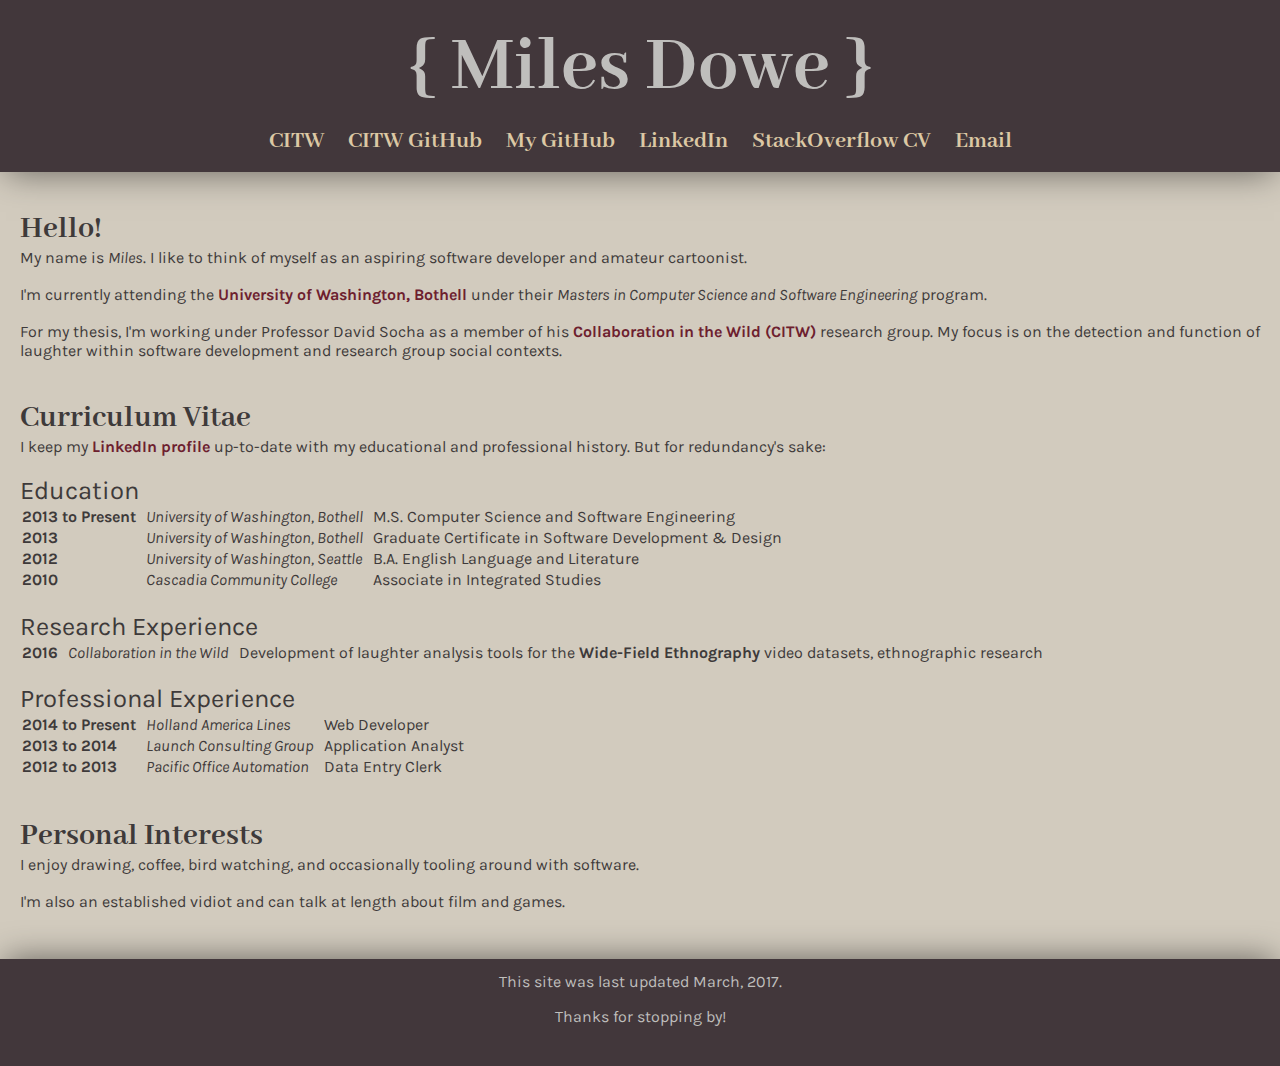
==== index.html @ f5e5df88 "Update experience for accuracy, add SO CV" ====
<head lang="en">
    <meta name="viewport" content="width=device-width"/>
    <link href="https://fonts.googleapis.com/css?family=Abhaya+Libre|Karla" rel="stylesheet">
    <link rel="stylesheet" href="./main.css"></link>
</head>
<body>

<header>
    <h1 class="header-section miles-title">
        <a href="http://milesdowe.github.io">{ Miles Dowe }</a>
    </h1>
    <div class="header-section navigation">
        <ul>
            <a href="http://depts.washington.edu/citw/wordpress/"><li>CITW</li></a>
            <a href="https://github.com/citwild"><li>CITW GitHub</li></a>
            <a href="https://github.com/MilesDowe"><li>My GitHub</li></a>
            <a href="https://www.linkedin.com/in/miles-dowe-26b33067"><li>LinkedIn</li></a>
            <a href="https://www.stackoverflow.com/cv/milesdowe"><li>StackOverflow CV</li></a>
            <a href="mailto:milesdowe@gmail.com"><li>Email</li></a>
        </ul>
    </div>
</header>

<div id="main-content">
    <!-- Intro -->
    <h2>Hello!</h2>
    <p>
    My name is <em>Miles</em>. I like to think of myself as an aspiring software developer and amateur cartoonist.
    </p>
    <br>
    <p>
    I'm currently attending the <a href="http://www.uwb.edu">University of Washington, Bothell</a> under their <em>Masters in Computer Science and Software Engineering</em> program.
    </p>
    <br>
    <p>
    For my thesis, I'm working under Professor David Socha as a member of his <a href="http://depts.washington.edu/citw/wordpress/">Collaboration in the Wild (CITW)</a> research group. My focus is on the detection and function of laughter within software development and research group social contexts.
    </p>

    <!-- CV / Resume -->
    <h2>Curriculum Vitae</h2>
    <p>I keep my <a href="https://www.linkedin.com/in/miles-dowe-26b33067">LinkedIn profile</a> up-to-date with my educational and professional history. But for redundancy's sake:</p>
    <h3>Education</h3>
    <table>
      <tbody>
        <tr>
          <th><p>2013 to Present</p></th>
          <td><p><span class="hidden-symbol">&#9998;&nbsp;</span><em>University of Washington, Bothell</em></p></td>
          <td><p>M.S. Computer Science and Software Engineering</p></td>
        </tr>
        <tr>
          <th><p>2013</p></th>
          <td><p><span class="hidden-symbol">&#9998;&nbsp;</span><em>University of Washington, Bothell</em></p></td>
          <td><p>Graduate Certificate in Software Development &amp; Design</p></td>
        </tr>
        <tr>
          <th><p>2012</p></th>
          <td><p><span class="hidden-symbol">&#9998;&nbsp;</span><em>University of Washington, Seattle</em></p></td>
          <td><p>B.A. English Language and Literature</p></td>
        </tr>
        <tr>
          <th><p>2010</p></th>
          <td><p><span class="hidden-symbol">&#9998;&nbsp;</span><em>Cascadia Community College</em></p></td>
          <td><p>Associate in Integrated Studies</p></td>
        </tr>
      </tbody>
    </table>

    <h3>Research Experience</h3>
    <table>
      <tbody>
        <tr>
          <th><p>2016</p></th>
          <td><p><span class="hidden-symbol">&#9998;&nbsp;</span><em>Collaboration in the Wild</em></p></td>
          <td><p>Development of laughter analysis tools for the <strong>Wide-Field Ethnography</strong> video datasets, ethnographic research</p></td>
        </tr>
      </tbody>
    </table>

    <h3>Professional Experience</h3>
    <table>
      <tbody>
        <tr>
          <th><p>2014 to Present</p></th>
          <td><p><span class="hidden-symbol">&#9998;&nbsp;</span><em>Holland America Lines</em></p></td>
          <td><p>Web Developer</p></td>
        </tr>
        <tr>
          <th><p>2013 to 2014</p></th>
          <td><p><span class="hidden-symbol">&#9998;&nbsp;</span><em>Launch Consulting Group</em></p></td>
          <td><p>Application Analyst</p></td>
        </tr>
        <tr>
          <th><p>2012 to 2013</p></th>
          <td><p><span class="hidden-symbol">&#9998;&nbsp;</span><em>Pacific Office Automation</em></p></td>
          <td><p>Data Entry Clerk</p></td>
        </tr>
      </tbody>
    </table>

    <!-- A little about me -->
    <h2>Personal Interests</h2>
    <p>
    I enjoy drawing, coffee, bird watching, and occasionally tooling around with software.
    </p>
    <br>
    <p>
    I'm also an established vidiot and can talk at length about film and games.
    </p>
</div>

<footer>
    <div class="footer-section last-updated">
        <p>This site was last updated March, 2017.</p>
    </div>
    <div class="footer-section thanks">
        <p>Thanks for stopping by!</p>
    </div>
</footer>

</body>
---- main.css ----
/* Begin personalized CSS */
* {
  margin: 0;
  padding: 0;
}

body {
  margin: 0;
  padding: 0;
  display: flex;
  flex-flow: column nowrap;
  background-color: #d2cbbe;
}

header, footer {
  display: flex;
  flex-flow: column nowrap;
  align-items: center;
  justify-content: center;
  padding: 5px;
  clear: both;

  background-color: #42373b;
  color: #bfbebc;
}
header {
  order: 1;
  flex: 0.1 1 auto;

  align-content: center;

  -webkit-box-shadow: 0px 6px 33px -6px rgba(0,0,0,0.52);
  -moz-box-shadow:    0px 6px 33px -6px rgba(0,0,0,0.52);
  box-shadow:         0px 6px 33px -6px rgba(0,0,0,0.52);
}
div#main-content {
  order: 2;
  flex: 7 1;
}
footer {
  align-content: center;
  order: 3;
  flex: 0.1 1 auto;

  padding-bottom: 2em;

  -webkit-box-shadow: 0px -6px 33px -6px rgba(0,0,0,0.52);
  -moz-box-shadow: 0px -6px 33px -6px rgba(0,0,0,0.52);
  box-shadow: 0px -6px 33px -6px rgba(0,0,0,0.52);
}

h1, h2, h3 {
  margin: 0;
  font-family: 'Abhaya Libre', serif;
}

h1 {
  font-size: 5rem;
  font-weight: bold;
}

h2 {
  margin-top: 1.2em;
  font-size: 2em;
}

h3 {
  font-size: 1.6em;
  font-weight: normal;
  font-family: 'Karla', sans-serif;
  margin-top: 0.8em;
}

p {
  font-family: 'Karla', sans-serif;
}


h2, h3, div#main-content p {
  color: #3e3a3a;
}

a {
  font-weight: bold;
  text-decoration: none;
  color: #6d202e;
}
a:hover {
  color: #ffe1a4;
}

/*===========================================*/
/*      End general layout, begin header     */
/*===========================================*/

header div.header-section {
  align-self: auto;
  min-width: 0;
  min-height: auto;
}

header h1.miles-title {
  order: 1;
  flex: 1.3 1;

  margin-top: 1rem;
  text-align: center;
}

header div.navigation {
  order: 2;
  flex: 1 1;

  font-family: 'Abhaya Libre', serif;
  font-size: 1.5em;
}

header div.navigation ul {
  display: flex;
  flex-flow: row wrap;
  justify-content: space-around;
}

header div.navigation li {
  flex: 1 1 auto;

  padding: 0.5em;

  list-style-type: none;
  text-align: center;
}

header div.navigation li:hover {
  background-color: #3a3134;

  /* rounded edges */
  -moz-border-radius:    4px;
  -webkit-border-radius: 4px;
  border-radius:         4px;
  -khtml-border-radius:  4px;

  /* inset shadows */
  -moz-box-shadow:    inset 0 0 10px rgba(0,0,0,0.1);
  -webkit-box-shadow: inset 0 0 10px rgba(0,0,0,0.1);
  box-shadow:         inset 0 0 10px rgba(0,0,0,0.1);
}

header a {
  color: rgb(220, 200, 164);
}

header h1 a, header h1 a:hover {
  color: #bfbebc;
}

header ul {
  padding: 0px;
  margin: 0px;
}


@media screen and (max-width: 714px) {
  .header-section.navigation {
    font-size: 0.9em;
    margin-bottom: 0.5em;
  }
}

@media screen and (max-width: 686px) {
  header h1.miles-title {
    font-size: 3em;
  }
}

/*===========================================*/
/*       End header, begin main content      */
/*===========================================*/
span.hidden-symbol {
  display: none;
  font-size: large;
}

@media only screen and (max-width : 480px) {
  div#main-content {
    padding: 0 0.4em 2.4em 0.4em;
  }

  div#main-content td, div#main-content th{
    display: block;
  }

  div#main-content th {
    text-align: left !important;
    margin-top: 0.5em;
  }

  span.hidden-symbol {
    display: inline;
  }
}

@media only screen and (min-width : 480px) {
  div#main-content {
    padding: 0 1.25em 3em 1.25em;
  }
}

/* Curriculum Vitae table */
div#main-content td, div#main-content th {
  vertical-align: top;
}

div#main-content td {
  font-family: 'Karla', sans-serif;
  padding-left: 0.5em;
}

div#main-content th {
  font-family: 'Abhaya Libre', serif;
  text-align: left;
}


/*===========================================*/
/*      End main content, begin footer       */
/*===========================================*/
footer div p {
  color: #bfbebc;
}
footer div.footer-section {
  align-self: auto;
  min-width: 0;
  min-height: auto;
  margin: 3px;
  padding: 5px;
}

footer div.last-updated {
  order: 1;
  flex: 3 1;

  text-align: center;
}

footer div.thanks {
  order: 2;
  flex: 1 1;

  text-align: center;
}
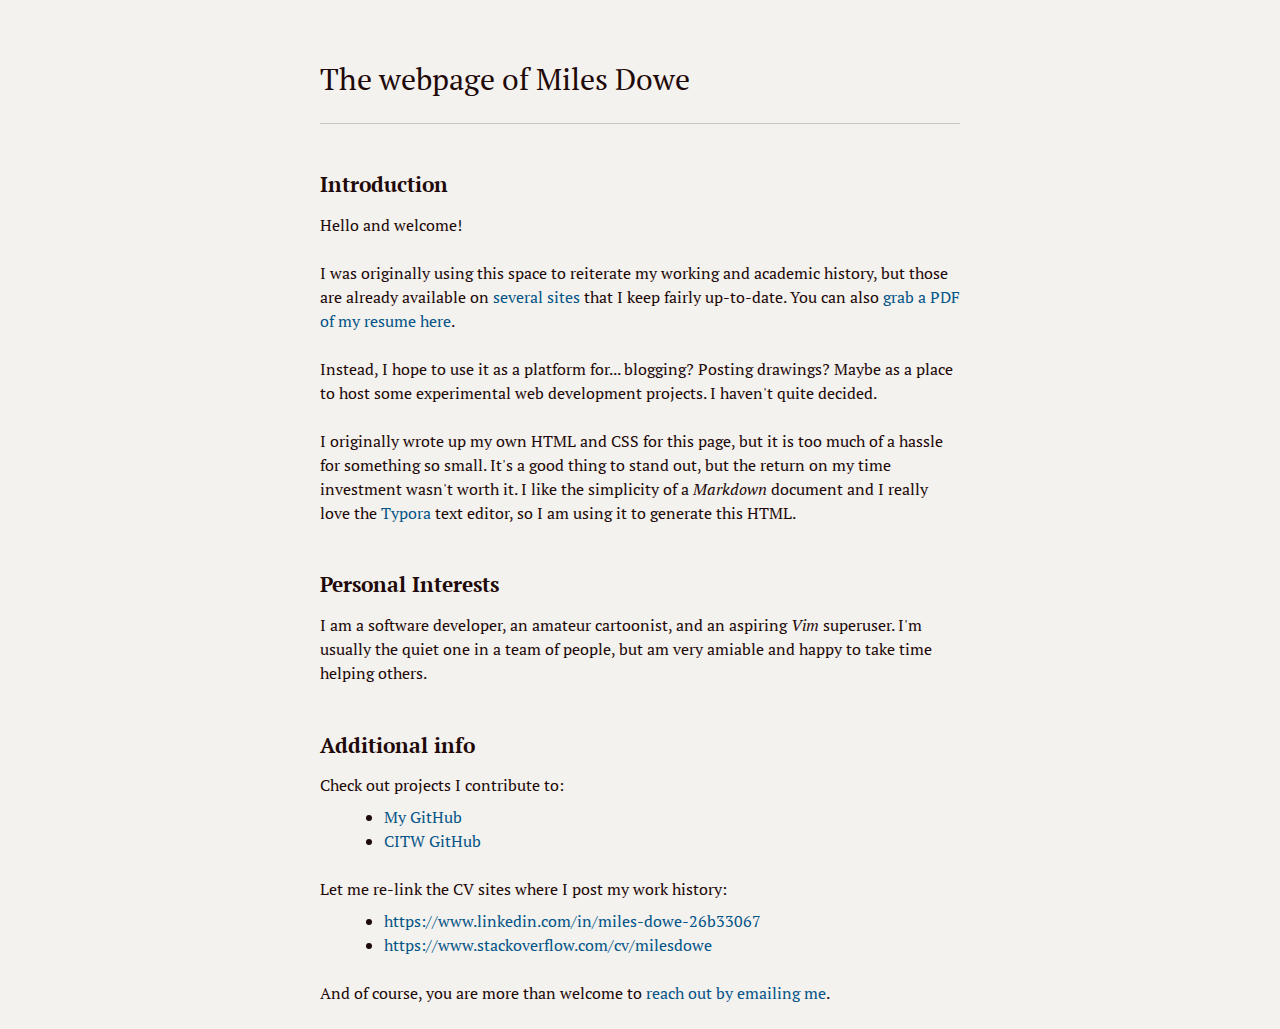
==== commit c9f97cd4: "Switch to something simple" ====
--- a/index.html
+++ b/index.html
@@ -1,121 +1,264 @@
-<head lang="en">
-    <meta name="viewport" content="width=device-width"/>
-    <link href="https://fonts.googleapis.com/css?family=Abhaya+Libre|Karla" rel="stylesheet">
-    <link rel="stylesheet" href="./main.css"></link>
+<!doctype html>
+<html>
+<head>
+<meta charset='UTF-8'><meta name='viewport' content='width=device-width initial-scale=1'>
+<title>main</title><link href='https://fonts.loli.net/css?family=PT+Serif:400,400italic,700,700italic&subset=latin,cyrillic-ext,cyrillic,latin-ext' rel='stylesheet' type='text/css' /><style type='text/css'>html {overflow-x: initial !important;}:root { --bg-color:#ffffff; --text-color:#333333; --select-text-bg-color:#B5D6FC; --select-text-font-color:auto; --monospace:"Lucida Console",Consolas,"Courier",monospace; }
+html { font-size: 14px; background-color: var(--bg-color); color: var(--text-color); font-family: "Helvetica Neue", Helvetica, Arial, sans-serif; -webkit-font-smoothing: antialiased; }
+body { margin: 0px; padding: 0px; height: auto; bottom: 0px; top: 0px; left: 0px; right: 0px; font-size: 1rem; line-height: 1.42857; overflow-x: hidden; background: inherit; }
+iframe { margin: auto; }
+a.url { word-break: break-all; }
+a:active, a:hover { outline: 0px; }
+.in-text-selection, ::selection { text-shadow: none; background: var(--select-text-bg-color); color: var(--select-text-font-color); }
+#write { margin: 0px auto; height: auto; width: inherit; word-break: normal; word-wrap: break-word; position: relative; white-space: normal; overflow-x: visible; }
+#write.first-line-indent p { text-indent: 2em; }
+#write.first-line-indent li p, #write.first-line-indent p * { text-indent: 0px; }
+#write.first-line-indent li { margin-left: 2em; }
+.for-image #write { padding-left: 8px; padding-right: 8px; }
+body.typora-export { padding-left: 30px; padding-right: 30px; }
+.typora-export .footnote-line, .typora-export p { white-space: pre-wrap; }
+@media screen and (max-width: 500px) {
+  body.typora-export { padding-left: 0px; padding-right: 0px; }
+  .CodeMirror-sizer { margin-left: 0px !important; }
+  .CodeMirror-gutters { display: none !important; }
+}
+#write li > figure:first-child { margin-top: -20px; }
+#write ol, #write ul { position: relative; }
+img { max-width: 100%; vertical-align: middle; }
+button, input, select, textarea { color: inherit; font-style: inherit; font-variant: inherit; font-weight: inherit; font-stretch: inherit; font-size: inherit; line-height: inherit; font-family: inherit; }
+input[type="checkbox"], input[type="radio"] { line-height: normal; padding: 0px; }
+*, ::after, ::before { box-sizing: border-box; }
+#write h1, #write h2, #write h3, #write h4, #write h5, #write h6, #write p, #write pre { width: inherit; }
+#write h1, #write h2, #write h3, #write h4, #write h5, #write h6, #write p { position: relative; }
+h1, h2, h3, h4, h5, h6 { break-after: avoid-page; break-inside: avoid; orphans: 2; }
+p { orphans: 4; }
+h1 { font-size: 2rem; }
+h2 { font-size: 1.8rem; }
+h3 { font-size: 1.6rem; }
+h4 { font-size: 1.4rem; }
+h5 { font-size: 1.2rem; }
+h6 { font-size: 1rem; }
+.md-math-block, .md-rawblock, h1, h2, h3, h4, h5, h6, p { margin-top: 1rem; margin-bottom: 1rem; }
+.hidden { display: none; }
+.md-blockmeta { color: rgb(204, 204, 204); font-weight: 700; font-style: italic; }
+a { cursor: pointer; }
+sup.md-footnote { padding: 2px 4px; background-color: rgba(238, 238, 238, 0.7); color: rgb(85, 85, 85); border-radius: 4px; cursor: pointer; }
+sup.md-footnote a, sup.md-footnote a:hover { color: inherit; text-transform: inherit; text-decoration: inherit; }
+#write input[type="checkbox"] { cursor: pointer; width: inherit; height: inherit; }
+figure { overflow-x: auto; margin: 1.2em 0px; max-width: calc(100% + 16px); padding: 0px; }
+figure > table { margin: 0px !important; }
+tr { break-inside: avoid; break-after: auto; }
+thead { display: table-header-group; }
+table { border-collapse: collapse; border-spacing: 0px; width: 100%; overflow: auto; break-inside: auto; text-align: left; }
+table.md-table td { min-width: 80px; }
+.CodeMirror-gutters { border-right: 0px; background-color: inherit; }
+.CodeMirror { text-align: left; }
+.CodeMirror-placeholder { opacity: 0.3; }
+.CodeMirror pre { padding: 0px 4px; }
+.CodeMirror-lines { padding: 0px; }
+div.hr:focus { cursor: none; }
+#write pre { white-space: pre-wrap; }
+#write.fences-no-line-wrapping pre { white-space: pre; }
+#write pre.ty-contain-cm { white-space: normal; }
+.CodeMirror-gutters { margin-right: 4px; }
+.md-fences { font-size: 0.9rem; display: block; break-inside: avoid; text-align: left; overflow: visible; white-space: pre; background: inherit; position: relative !important; }
+.md-diagram-panel { width: 100%; margin-top: 10px; text-align: center; padding-top: 0px; padding-bottom: 8px; overflow-x: auto; }
+#write .md-fences.mock-cm { white-space: pre-wrap; }
+.md-fences.md-fences-with-lineno { padding-left: 0px; }
+#write.fences-no-line-wrapping .md-fences.mock-cm { white-space: pre; overflow-x: auto; }
+.md-fences.mock-cm.md-fences-with-lineno { padding-left: 8px; }
+.CodeMirror-line, twitterwidget { break-inside: avoid; }
+.footnotes { opacity: 0.8; font-size: 0.9rem; margin-top: 1em; margin-bottom: 1em; }
+.footnotes + .footnotes { margin-top: 0px; }
+.md-reset { margin: 0px; padding: 0px; border: 0px; outline: 0px; vertical-align: top; background: 0px 0px; text-decoration: none; text-shadow: none; float: none; position: static; width: auto; height: auto; white-space: nowrap; cursor: inherit; -webkit-tap-highlight-color: transparent; line-height: normal; font-weight: 400; text-align: left; box-sizing: content-box; direction: ltr; }
+li div { padding-top: 0px; }
+blockquote { margin: 1rem 0px; }
+li .mathjax-block, li p { margin: 0.5rem 0px; }
+li { margin: 0px; position: relative; }
+blockquote > :last-child { margin-bottom: 0px; }
+blockquote > :first-child, li > :first-child { margin-top: 0px; }
+.footnotes-area { color: rgb(136, 136, 136); margin-top: 0.714rem; padding-bottom: 0.143rem; white-space: normal; }
+#write .footnote-line { white-space: pre-wrap; }
+@media print {
+  body, html { border: 1px solid transparent; height: 99%; break-after: avoid; break-before: avoid; }
+  #write { margin-top: 0px; border-color: transparent !important; }
+  .typora-export * { -webkit-print-color-adjust: exact; }
+  html.blink-to-pdf { font-size: 13px; }
+  .typora-export #write { padding-left: 1cm; padding-right: 1cm; padding-bottom: 0px; break-after: avoid; }
+  .typora-export #write::after { height: 0px; }
+  @page { margin: 20mm 0px; }
+}
+.footnote-line { margin-top: 0.714em; font-size: 0.7em; }
+a img, img a { cursor: pointer; }
+pre.md-meta-block { font-size: 0.8rem; min-height: 0.8rem; white-space: pre-wrap; background: rgb(204, 204, 204); display: block; overflow-x: hidden; }
+p > img:only-child { display: block; margin: auto; }
+p > .md-image:only-child { display: inline-block; width: 100%; text-align: center; }
+#write .MathJax_Display { margin: 0.8em 0px 0px; }
+.md-math-block { width: 100%; }
+.md-math-block:not(:empty)::after { display: none; }
+[contenteditable="true"]:active, [contenteditable="true"]:focus { outline: 0px; box-shadow: none; }
+.md-task-list-item { position: relative; list-style-type: none; }
+.task-list-item.md-task-list-item { padding-left: 0px; }
+.md-task-list-item > input { position: absolute; top: 0px; left: 0px; margin-left: -1.2em; margin-top: calc(1em - 10px); }
+.math { font-size: 1rem; }
+.md-toc { min-height: 3.58rem; position: relative; font-size: 0.9rem; border-radius: 10px; }
+.md-toc-content { position: relative; margin-left: 0px; }
+.md-toc-content::after, .md-toc::after { display: none; }
+.md-toc-item { display: block; color: rgb(65, 131, 196); }
+.md-toc-item a { text-decoration: none; }
+.md-toc-inner:hover { text-decoration: underline; }
+.md-toc-inner { display: inline-block; cursor: pointer; }
+.md-toc-h1 .md-toc-inner { margin-left: 0px; font-weight: 700; }
+.md-toc-h2 .md-toc-inner { margin-left: 2em; }
+.md-toc-h3 .md-toc-inner { margin-left: 4em; }
+.md-toc-h4 .md-toc-inner { margin-left: 6em; }
+.md-toc-h5 .md-toc-inner { margin-left: 8em; }
+.md-toc-h6 .md-toc-inner { margin-left: 10em; }
+@media screen and (max-width: 48em) {
+  .md-toc-h3 .md-toc-inner { margin-left: 3.5em; }
+  .md-toc-h4 .md-toc-inner { margin-left: 5em; }
+  .md-toc-h5 .md-toc-inner { margin-left: 6.5em; }
+  .md-toc-h6 .md-toc-inner { margin-left: 8em; }
+}
+a.md-toc-inner { font-size: inherit; font-style: inherit; font-weight: inherit; line-height: inherit; }
+.footnote-line a:not(.reversefootnote) { color: inherit; }
+.md-attr { display: none; }
+.md-fn-count::after { content: "."; }
+code, pre, samp, tt { font-family: var(--monospace); }
+kbd { margin: 0px 0.1em; padding: 0.1em 0.6em; font-size: 0.8em; color: rgb(36, 39, 41); background: rgb(255, 255, 255); border: 1px solid rgb(173, 179, 185); border-radius: 3px; box-shadow: rgba(12, 13, 14, 0.2) 0px 1px 0px, rgb(255, 255, 255) 0px 0px 0px 2px inset; white-space: nowrap; vertical-align: middle; }
+.md-comment { color: rgb(162, 127, 3); opacity: 0.8; font-family: var(--monospace); }
+code { text-align: left; vertical-align: initial; }
+a.md-print-anchor { white-space: pre !important; border-width: initial !important; border-style: none !important; border-color: initial !important; display: inline-block !important; position: absolute !important; width: 1px !important; right: 0px !important; outline: 0px !important; background: 0px 0px !important; text-decoration: initial !important; text-shadow: initial !important; }
+.md-inline-math .MathJax_SVG .noError { display: none !important; }
+.md-math-block .MathJax_SVG_Display { text-align: center; margin: 0px; position: relative; text-indent: 0px; max-width: none; max-height: none; min-height: 0px; min-width: 100%; width: auto; overflow-y: hidden; display: block !important; }
+.MathJax_SVG_Display, .md-inline-math .MathJax_SVG_Display { width: auto; margin: inherit; display: inline-block !important; }
+.MathJax_SVG .MJX-monospace { font-family: var(--monospace); }
+.MathJax_SVG .MJX-sans-serif { font-family: sans-serif; }
+.MathJax_SVG { display: inline; font-style: normal; font-weight: 400; line-height: normal; zoom: 90%; text-indent: 0px; text-align: left; text-transform: none; letter-spacing: normal; word-spacing: normal; word-wrap: normal; white-space: nowrap; float: none; direction: ltr; max-width: none; max-height: none; min-width: 0px; min-height: 0px; border: 0px; padding: 0px; margin: 0px; }
+.MathJax_SVG * { transition: none; }
+.MathJax_SVG_Display svg { vertical-align: middle !important; margin-bottom: 0px !important; }
+.os-windows.monocolor-emoji .md-emoji { font-family: "Segoe UI Symbol", sans-serif; }
+.md-diagram-panel > svg { max-width: 100%; }
+[lang="mermaid"] svg, [lang="flow"] svg { max-width: 100%; }
+[lang="mermaid"] .node text { font-size: 1rem; }
+table tr th { border-bottom: 0px; }
+video { max-width: 100%; display: block; margin: 0px auto; }
+iframe { max-width: 100%; width: 100%; border: none; }
+.highlight td, .highlight tr { border: 0px; }
+
+
+:root { --rawblock-edit-panel-bd: #e5e5e5; }
+@font-face { font-family: "PT Serif"; font-style: normal; font-weight: normal; src: local("PT Serif"), local("PTSerif-Regular"), url("./newsprint/pt-serif-v9-latin-regular.woff") format("woff"); }
+@font-face { font-family: "PT Serif"; font-style: italic; font-weight: normal; src: local("PT Serif"), local("PTSerif-Italic"), url("./newsprint/pt-serif-v9-latin-italic.woff") format("woff"); }
+@font-face { font-family: "PT Serif"; font-style: normal; font-weight: bold; src: local("PT Serif"), local("PTSerif-Bold"), url("./newsprint/pt-serif-v9-latin-700.woff") format("woff"); }
+@font-face { font-family: "PT Serif"; font-style: italic; font-weight: bold; src: local("PT Serif"), local("PTSerif-BoldItalic"), url("./newsprint/pt-serif-v9-latin-700italic.woff") format("woff"); }
+:root { --active-file-bg-color: rgba(32, 43, 51, 0.63); --active-file-text-color: white; --bg-color: #f3f2ee; --text-color: #1f0909; --select-text-bg-color: rgba(32, 43, 51, 0.63); --select-text-font-color: white; }
+pre { --select-text-bg-color: #36284e; --select-text-font-color: #fff; }
+html { font-size: 16px; }
+html, body { background-color: rgb(243, 242, 238); font-family: "PT Serif", "Times New Roman", Times, serif; color: rgb(31, 9, 9); line-height: 1.5em; }
+#write { max-width: 40em; }
+ol li { list-style-type: decimal; list-style-position: outside; }
+ul li { list-style-type: disc; list-style-position: outside; }
+ol, ul { list-style: none; }
+blockquote, q { quotes: none; }
+blockquote::before, blockquote::after, q::before, q::after { content: none; }
+table { border-collapse: collapse; border-spacing: 0px; }
+h1, h2, h3, h4, h5, h6 { font-weight: bold; }
+h1 { font-size: 1.875em; line-height: 1.6em; margin-top: 2em; }
+h2, h3 { font-size: 1.3125em; line-height: 1.15; margin-top: 2.28571em; margin-bottom: 1.15em; }
+h3 { font-weight: normal; }
+h4 { font-size: 1.125em; margin-top: 2.67em; }
+h5, h6 { font-size: 1em; }
+h1 { border-bottom: 1px solid; margin-bottom: 1.875em; padding-bottom: 0.8125em; }
+a { text-decoration: none; color: rgb(6, 85, 136); }
+a:hover, a:active { text-decoration: underline; }
+p, blockquote, .md-fences { margin-bottom: 1.5em; }
+h1, h2, h3, h4, h5, h6 { margin-bottom: 1.5em; }
+blockquote { font-style: italic; border-left: 5px solid; margin-left: 2em; padding-left: 1em; }
+ul, ol { margin: 0px 0px 1.5em 1.5em; }
+.md-meta, .md-before, .md-after { color: rgb(153, 153, 153); }
+table { margin-bottom: 1.5em; font-size: 1em; }
+thead th, tfoot th { padding: 0.25em 0.25em 0.25em 0.4em; text-transform: uppercase; }
+th { text-align: left; }
+td { vertical-align: top; padding: 0.25em 0.25em 0.25em 0.4em; }
+code, .md-fences { background-color: rgb(218, 218, 218); padding-left: 1ch; padding-right: 1ch; }
+.md-fences { margin-left: 2em; margin-bottom: 3em; }
+pre, code, tt { font-size: 0.875em; line-height: 1.71429em; }
+h1 { line-height: 1.3em; font-weight: normal; margin-bottom: 0.5em; }
+p + ul, p + ol { margin-top: -1em; }
+h3 + ul, h4 + ul, h5 + ul, h6 + ul, h3 + ol, h4 + ol, h5 + ol, h6 + ol { margin-top: 0.5em; }
+li > ul, li > ol { margin-top: inherit; margin-bottom: 0px; }
+li li { list-style-type: lower-alpha; }
+li li li { list-style-type: lower-roman; }
+li > blockquote { margin-bottom: 0px; }
+h2, h3 { margin-bottom: 0.75em; }
+hr { border-top: none; border-right: none; border-bottom: 1px solid; border-left: none; }
+h1 { border-color: rgb(197, 197, 197); }
+blockquote { border-color: rgb(186, 186, 186); color: rgb(101, 101, 101); }
+.ty-table-edit { background-color: transparent; }
+thead { background-color: rgb(218, 218, 218); }
+tr:nth-child(2n) { background: rgb(232, 231, 231); }
+hr { border-color: rgb(197, 197, 197); }
+.task-list { padding-left: 1rem; }
+.md-task-list-item { padding-left: 1.5rem; list-style-type: none; }
+.md-task-list-item > input::before { content: "√"; display: inline-block; width: 1.25rem; height: 1.6rem; vertical-align: middle; text-align: center; color: rgb(221, 221, 221); background-color: rgb(243, 242, 238); }
+.md-task-list-item > input:checked::before, .md-task-list-item > input[checked]::before { color: inherit; }
+#write pre.md-meta-block { min-height: 1.875rem; color: rgb(85, 85, 85); border: 0px; background: transparent; margin-left: 1em; margin-top: 1em; }
+.md-image > .md-meta { color: rgb(155, 81, 70); }
+.md-image > .md-meta { font-family: Menlo, "Ubuntu Mono", Consolas, "Courier New", "Microsoft Yahei", "Hiragino Sans GB", "WenQuanYi Micro Hei", serif; }
+#write > h3.md-focus::before { left: -1.5rem; color: rgb(153, 153, 153); border-color: rgb(153, 153, 153); }
+#write > h4.md-focus::before { left: -1.5rem; top: 0.25rem; color: rgb(153, 153, 153); border-color: rgb(153, 153, 153); }
+#write > h5.md-focus::before { left: -1.5rem; color: rgb(153, 153, 153); border-color: rgb(153, 153, 153); }
+#write > h6.md-focus::before { left: -1.5rem; top: 0.3125rem; color: rgb(153, 153, 153); border-color: rgb(153, 153, 153); }
+.md-toc:focus .md-toc-content { margin-top: 19px; }
+.md-toc-content:empty::before { color: rgb(6, 85, 136); }
+.md-toc-item { color: rgb(6, 85, 136); }
+#write div.md-toc-tooltip { background-color: rgb(243, 242, 238); }
+#typora-sidebar { background-color: rgb(243, 242, 238); box-shadow: rgba(0, 0, 0, 0.376) 0px 6px 12px; }
+.pin-outline #typora-sidebar { background: inherit; box-shadow: none; border-right: 1px dashed; }
+.pin-outline #typora-sidebar:hover .outline-title-wrapper { border-left: 1px dashed; }
+.outline-item:hover { background-color: rgb(218, 218, 218); border-left: 28px solid rgb(218, 218, 218); border-right: 18px solid rgb(218, 218, 218); }
+.typora-node .outline-item:hover { border-right: 28px solid rgb(218, 218, 218); }
+.outline-expander::before { content: ""; font-family: FontAwesome; font-size: 14px; top: 1px; }
+.outline-expander:hover::before, .outline-item-open > .outline-item > .outline-expander::before { content: ""; }
+.modal-content { background-color: rgb(243, 242, 238); }
+.auto-suggest-container ul li { list-style-type: none; }
+.megamenu-menu, #top-titlebar, #top-titlebar *, .megamenu-content { background: rgb(243, 242, 238); color: rgb(31, 9, 9); }
+.megamenu-menu-header { border-bottom: 1px dashed rgb(32, 43, 51); }
+.megamenu-menu { box-shadow: none; border-right: 1px dashed; }
+header, .context-menu, .megamenu-content, footer { font-family: "PT Serif", "Times New Roman", Times, serif; color: rgb(31, 9, 9); }
+#megamenu-back-btn { color: rgb(31, 9, 9); border-color: rgb(31, 9, 9); }
+.megamenu-menu-header #megamenu-menu-header-title::before { color: rgb(31, 9, 9); }
+.megamenu-menu-list li a:hover, .megamenu-menu-list li a.active { color: inherit; background-color: rgb(232, 231, 223); }
+.long-btn:hover { background-color: rgb(232, 231, 223); }
+#recent-file-panel tbody tr:nth-child(2n-1) { background-color: transparent !important; }
+.megamenu-menu-panel tbody tr:hover td:nth-child(2) { color: inherit; }
+.megamenu-menu-panel .btn { background-color: rgb(210, 209, 209); }
+.btn-default { background-color: transparent; }
+.typora-sourceview-on #toggle-sourceview-btn, .ty-show-word-count #footer-word-count { background: rgb(199, 197, 197); }
+#typora-quick-open { background-color: inherit; }
+.md-diagram-panel { margin-top: 8px; }
+.file-list-item-file-name { font-weight: initial; }
+.file-list-item-summary { opacity: 1; }
+.file-list-item { color: rgb(119, 119, 119); }
+.file-list-item.active { background-color: inherit; color: black; }
+.ty-side-sort-btn.active { background-color: inherit; }
+.file-list-item.active .file-list-item-file-name { font-weight: bold; }
+.file-list-item { opacity: 1 !important; }
+.file-library-node.active > .file-node-background { background-color: var(--active-file-bg-color); }
+.file-tree-node.active > .file-node-content { color: var(--active-file-text-color); }
+.md-task-list-item > input { margin-left: -1.6em; margin-top: calc(1rem - 12px); }
+input { border: 1px solid rgb(170, 170, 170); }
+.megamenu-menu-header #megamenu-menu-header-title, .megamenu-menu-header:hover, .megamenu-menu-header:focus { color: inherit; }
+.dropdown-menu .divider { border-color: rgb(229, 229, 229); }
+
+
+
+
+
+ .typora-export p, .typora-export .footnote-line {white-space: normal;} 
+</style>
 </head>
-<body>
-
-<header>
-    <h1 class="header-section miles-title">
-        <a href="http://milesdowe.github.io">{ Miles Dowe }</a>
-    </h1>
-    <div class="header-section navigation">
-        <ul>
-            <a href="http://depts.washington.edu/citw/wordpress/"><li>CITW</li></a>
-            <a href="https://github.com/citwild"><li>CITW GitHub</li></a>
-            <a href="https://github.com/MilesDowe"><li>My GitHub</li></a>
-            <a href="https://www.linkedin.com/in/miles-dowe-26b33067"><li>LinkedIn</li></a>
-            <a href="https://www.stackoverflow.com/cv/milesdowe"><li>StackOverflow CV</li></a>
-            <a href="mailto:milesdowe@gmail.com"><li>Email</li></a>
-        </ul>
-    </div>
-</header>
-
-<div id="main-content">
-    <!-- Intro -->
-    <h2>Hello!</h2>
-    <p>
-    My name is <em>Miles</em>. I like to think of myself as an aspiring software developer and amateur cartoonist.
-    </p>
-    <br>
-    <p>
-    I'm currently attending the <a href="http://www.uwb.edu">University of Washington, Bothell</a> under their <em>Masters in Computer Science and Software Engineering</em> program.
-    </p>
-    <br>
-    <p>
-    For my thesis, I'm working under Professor David Socha as a member of his <a href="http://depts.washington.edu/citw/wordpress/">Collaboration in the Wild (CITW)</a> research group. My focus is on the detection and function of laughter within software development and research group social contexts.
-    </p>
-
-    <!-- CV / Resume -->
-    <h2>Curriculum Vitae</h2>
-    <p>I keep my <a href="https://www.linkedin.com/in/miles-dowe-26b33067">LinkedIn profile</a> up-to-date with my educational and professional history. But for redundancy's sake:</p>
-    <h3>Education</h3>
-    <table>
-      <tbody>
-        <tr>
-          <th><p>2013 to Present</p></th>
-          <td><p><span class="hidden-symbol">&#9998;&nbsp;</span><em>University of Washington, Bothell</em></p></td>
-          <td><p>M.S. Computer Science and Software Engineering</p></td>
-        </tr>
-        <tr>
-          <th><p>2013</p></th>
-          <td><p><span class="hidden-symbol">&#9998;&nbsp;</span><em>University of Washington, Bothell</em></p></td>
-          <td><p>Graduate Certificate in Software Development &amp; Design</p></td>
-        </tr>
-        <tr>
-          <th><p>2012</p></th>
-          <td><p><span class="hidden-symbol">&#9998;&nbsp;</span><em>University of Washington, Seattle</em></p></td>
-          <td><p>B.A. English Language and Literature</p></td>
-        </tr>
-        <tr>
-          <th><p>2010</p></th>
-          <td><p><span class="hidden-symbol">&#9998;&nbsp;</span><em>Cascadia Community College</em></p></td>
-          <td><p>Associate in Integrated Studies</p></td>
-        </tr>
-      </tbody>
-    </table>
-
-    <h3>Research Experience</h3>
-    <table>
-      <tbody>
-        <tr>
-          <th><p>2016</p></th>
-          <td><p><span class="hidden-symbol">&#9998;&nbsp;</span><em>Collaboration in the Wild</em></p></td>
-          <td><p>Development of laughter analysis tools for the <strong>Wide-Field Ethnography</strong> video datasets, ethnographic research</p></td>
-        </tr>
-      </tbody>
-    </table>
-
-    <h3>Professional Experience</h3>
-    <table>
-      <tbody>
-        <tr>
-          <th><p>2014 to Present</p></th>
-          <td><p><span class="hidden-symbol">&#9998;&nbsp;</span><em>Holland America Lines</em></p></td>
-          <td><p>Web Developer</p></td>
-        </tr>
-        <tr>
-          <th><p>2013 to 2014</p></th>
-          <td><p><span class="hidden-symbol">&#9998;&nbsp;</span><em>Launch Consulting Group</em></p></td>
-          <td><p>Application Analyst</p></td>
-        </tr>
-        <tr>
-          <th><p>2012 to 2013</p></th>
-          <td><p><span class="hidden-symbol">&#9998;&nbsp;</span><em>Pacific Office Automation</em></p></td>
-          <td><p>Data Entry Clerk</p></td>
-        </tr>
-      </tbody>
-    </table>
-
-    <!-- A little about me -->
-    <h2>Personal Interests</h2>
-    <p>
-    I enjoy drawing, coffee, bird watching, and occasionally tooling around with software.
-    </p>
-    <br>
-    <p>
-    I'm also an established vidiot and can talk at length about film and games.
-    </p>
-</div>
-
-<footer>
-    <div class="footer-section last-updated">
-        <p>This site was last updated March, 2017.</p>
-    </div>
-    <div class="footer-section thanks">
-        <p>Thanks for stopping by!</p>
-    </div>
-</footer>
-
+<body class='typora-export os-windows' >
+<div  id='write'  class = 'is-node'><h1><a name='header-n858' class='md-header-anchor '></a>The webpage of Miles Dowe</h1><h2><a name='header-n861' class='md-header-anchor '></a>Introduction</h2><p>Hello and welcome!</p><p>I was originally using this space to reiterate my working and academic history, but those are already available on <a href='https://www.linkedin.com/in/miles-dowe-26b33067'>several</a> <a href='https://www.stackoverflow.com/cv/milesdowe'>sites</a> that I keep fairly up-to-date.  You can also <a href='./content/miles_dowe_resume.pdf'>grab a PDF of my resume here</a>.</p><p>Instead, I hope to use it as a platform for... blogging? Posting drawings? Maybe as a place to host some experimental web development projects. I haven&#39;t quite decided.</p><p>I originally wrote up my own HTML and CSS for this page, but it is too much of a hassle for something so small. It&#39;s a good thing to stand out, but the return on my time investment wasn&#39;t worth it. I like the simplicity of a <em>Markdown</em> document and I really love the <a href='https://typora.io/'>Typora</a> text editor, so I am using it to generate this HTML.</p><h2><a name='header-n866' class='md-header-anchor '></a>Personal Interests</h2><p>I am a software developer, an amateur cartoonist, and an aspiring <em>Vim</em> superuser. I&#39;m usually the quiet one in a team of people, but am very amiable and happy to take time helping others.</p><h2><a name='header-n868' class='md-header-anchor '></a>Additional info</h2><p>Check out projects I contribute to:</p><ul><li><a href='https://github.com/MilesDowe'>My GitHub</a></li><li><a href='https://github.com/citwild'>CITW GitHub</a></li></ul><p>Let me re-link the CV sites where I post my work history:</p><ul><li><a href='https://www.linkedin.com/in/miles-dowe-26b33067' target='_blank' class='url'>https://www.linkedin.com/in/miles-dowe-26b33067</a></li><li><a href='https://www.stackoverflow.com/cv/milesdowe' target='_blank' class='url'>https://www.stackoverflow.com/cv/milesdowe</a></li></ul><p>And of course, you are more than welcome to <a href='mailto:milesdowe@gmail.com'>reach out by emailing me</a>.</p></div>
 </body>
-
+</html>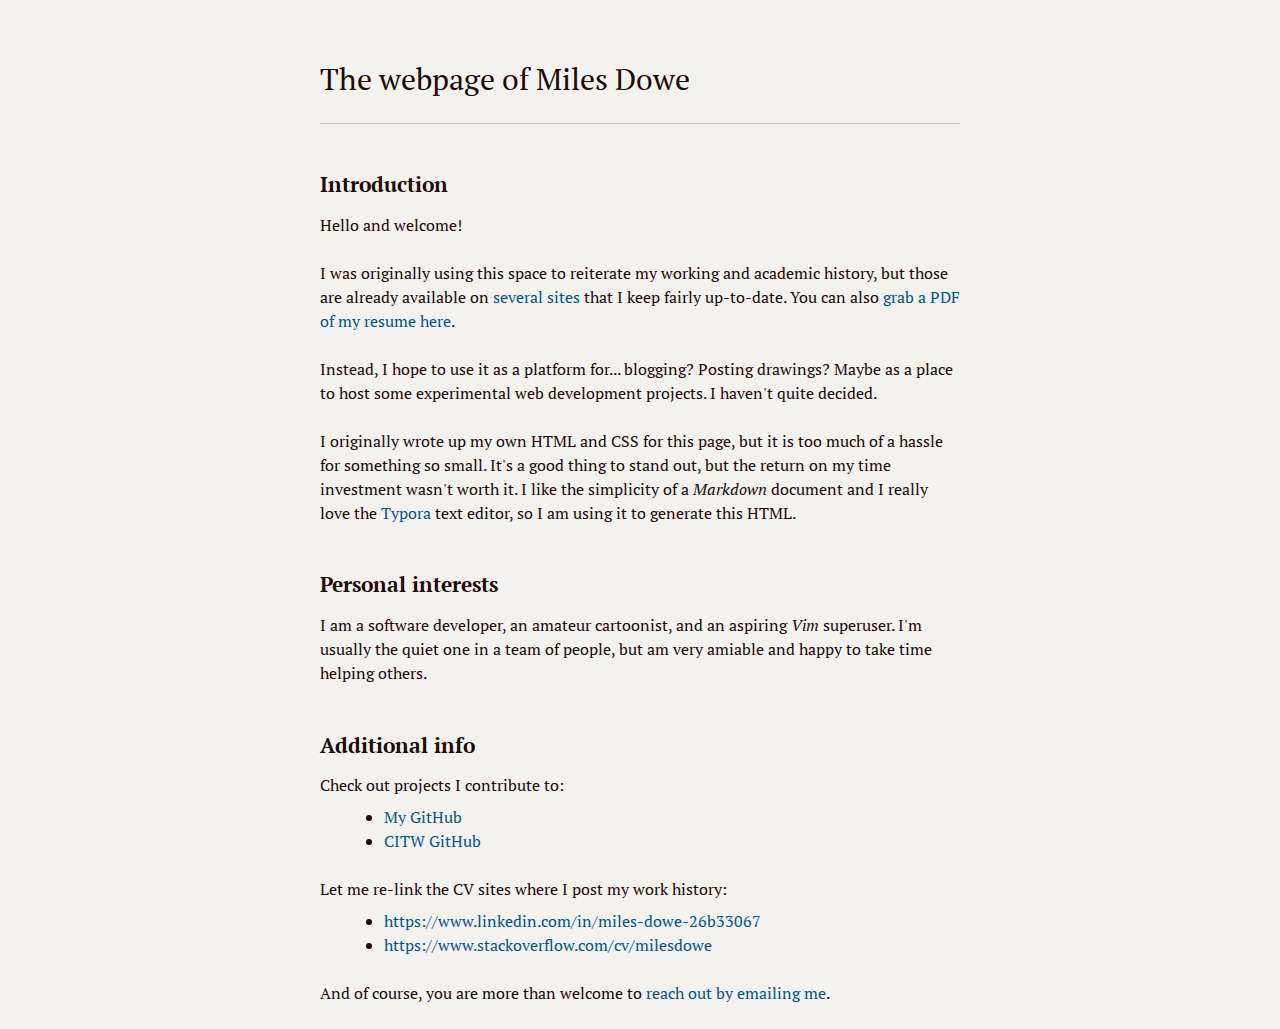
==== commit b75cd2d5: "Minor changes" ====
--- a/index.html
+++ b/index.html
@@ -2,7 +2,7 @@
 <html>
 <head>
 <meta charset='UTF-8'><meta name='viewport' content='width=device-width initial-scale=1'>
-<title>main</title><link href='https://fonts.loli.net/css?family=PT+Serif:400,400italic,700,700italic&subset=latin,cyrillic-ext,cyrillic,latin-ext' rel='stylesheet' type='text/css' /><style type='text/css'>html {overflow-x: initial !important;}:root { --bg-color:#ffffff; --text-color:#333333; --select-text-bg-color:#B5D6FC; --select-text-font-color:auto; --monospace:"Lucida Console",Consolas,"Courier",monospace; }
+<title>Miles Dowe</title><link href='https://fonts.loli.net/css?family=PT+Serif:400,400italic,700,700italic&subset=latin,cyrillic-ext,cyrillic,latin-ext' rel='stylesheet' type='text/css' /><style type='text/css'>html {overflow-x: initial !important;}:root { --bg-color:#ffffff; --text-color:#333333; --select-text-bg-color:#B5D6FC; --select-text-font-color:auto; --monospace:"Lucida Console",Consolas,"Courier",monospace; }
 html { font-size: 14px; background-color: var(--bg-color); color: var(--text-color); font-family: "Helvetica Neue", Helvetica, Arial, sans-serif; -webkit-font-smoothing: antialiased; }
 body { margin: 0px; padding: 0px; height: auto; bottom: 0px; top: 0px; left: 0px; right: 0px; font-size: 1rem; line-height: 1.42857; overflow-x: hidden; background: inherit; }
 iframe { margin: auto; }
@@ -259,6 +259,6 @@
 </style>
 </head>
 <body class='typora-export os-windows' >
-<div  id='write'  class = 'is-node'><h1><a name='header-n858' class='md-header-anchor '></a>The webpage of Miles Dowe</h1><h2><a name='header-n861' class='md-header-anchor '></a>Introduction</h2><p>Hello and welcome!</p><p>I was originally using this space to reiterate my working and academic history, but those are already available on <a href='https://www.linkedin.com/in/miles-dowe-26b33067'>several</a> <a href='https://www.stackoverflow.com/cv/milesdowe'>sites</a> that I keep fairly up-to-date.  You can also <a href='./content/miles_dowe_resume.pdf'>grab a PDF of my resume here</a>.</p><p>Instead, I hope to use it as a platform for... blogging? Posting drawings? Maybe as a place to host some experimental web development projects. I haven&#39;t quite decided.</p><p>I originally wrote up my own HTML and CSS for this page, but it is too much of a hassle for something so small. It&#39;s a good thing to stand out, but the return on my time investment wasn&#39;t worth it. I like the simplicity of a <em>Markdown</em> document and I really love the <a href='https://typora.io/'>Typora</a> text editor, so I am using it to generate this HTML.</p><h2><a name='header-n866' class='md-header-anchor '></a>Personal Interests</h2><p>I am a software developer, an amateur cartoonist, and an aspiring <em>Vim</em> superuser. I&#39;m usually the quiet one in a team of people, but am very amiable and happy to take time helping others.</p><h2><a name='header-n868' class='md-header-anchor '></a>Additional info</h2><p>Check out projects I contribute to:</p><ul><li><a href='https://github.com/MilesDowe'>My GitHub</a></li><li><a href='https://github.com/citwild'>CITW GitHub</a></li></ul><p>Let me re-link the CV sites where I post my work history:</p><ul><li><a href='https://www.linkedin.com/in/miles-dowe-26b33067' target='_blank' class='url'>https://www.linkedin.com/in/miles-dowe-26b33067</a></li><li><a href='https://www.stackoverflow.com/cv/milesdowe' target='_blank' class='url'>https://www.stackoverflow.com/cv/milesdowe</a></li></ul><p>And of course, you are more than welcome to <a href='mailto:milesdowe@gmail.com'>reach out by emailing me</a>.</p></div>
+<div  id='write'  class = 'is-node'><h1><a name='header-n0' class='md-header-anchor '></a>The webpage of Miles Dowe</h1><h2><a name='header-n2' class='md-header-anchor '></a>Introduction</h2><p>Hello and welcome!</p><p>I was originally using this space to reiterate my working and academic history, but those are already available on <a href='https://www.linkedin.com/in/miles-dowe-26b33067'>several</a> <a href='https://www.stackoverflow.com/cv/milesdowe'>sites</a> that I keep fairly up-to-date.  You can also <a href='./content/miles_dowe_resume.pdf'>grab a PDF of my resume here</a>.</p><p>Instead, I hope to use it as a platform for... blogging? Posting drawings? Maybe as a place to host some experimental web development projects. I haven&#39;t quite decided.</p><p>I originally wrote up my own HTML and CSS for this page, but it is too much of a hassle for something so small. It&#39;s a good thing to stand out, but the return on my time investment wasn&#39;t worth it. I like the simplicity of a <em>Markdown</em> document and I really love the <a href='https://typora.io/'>Typora</a> text editor, so I am using it to generate this HTML.</p><h2><a name='header-n7' class='md-header-anchor '></a>Personal interests</h2><p>I am a software developer, an amateur cartoonist, and an aspiring <em>Vim</em> superuser. I&#39;m usually the quiet one in a team of people, but am very amiable and happy to take time helping others.</p><h2><a name='header-n9' class='md-header-anchor '></a>Additional info</h2><p>Check out projects I contribute to:</p><ul><li><a href='https://github.com/MilesDowe'>My GitHub</a></li><li><a href='https://github.com/citwild'>CITW GitHub</a></li></ul><p>Let me re-link the CV sites where I post my work history:</p><ul><li><a href='https://www.linkedin.com/in/miles-dowe-26b33067' target='_blank' class='url'>https://www.linkedin.com/in/miles-dowe-26b33067</a></li><li><a href='https://www.stackoverflow.com/cv/milesdowe' target='_blank' class='url'>https://www.stackoverflow.com/cv/milesdowe</a></li></ul><p>And of course, you are more than welcome to <a href='mailto:milesdowe@gmail.com'>reach out by emailing me</a>.</p></div>
 </body>
 </html>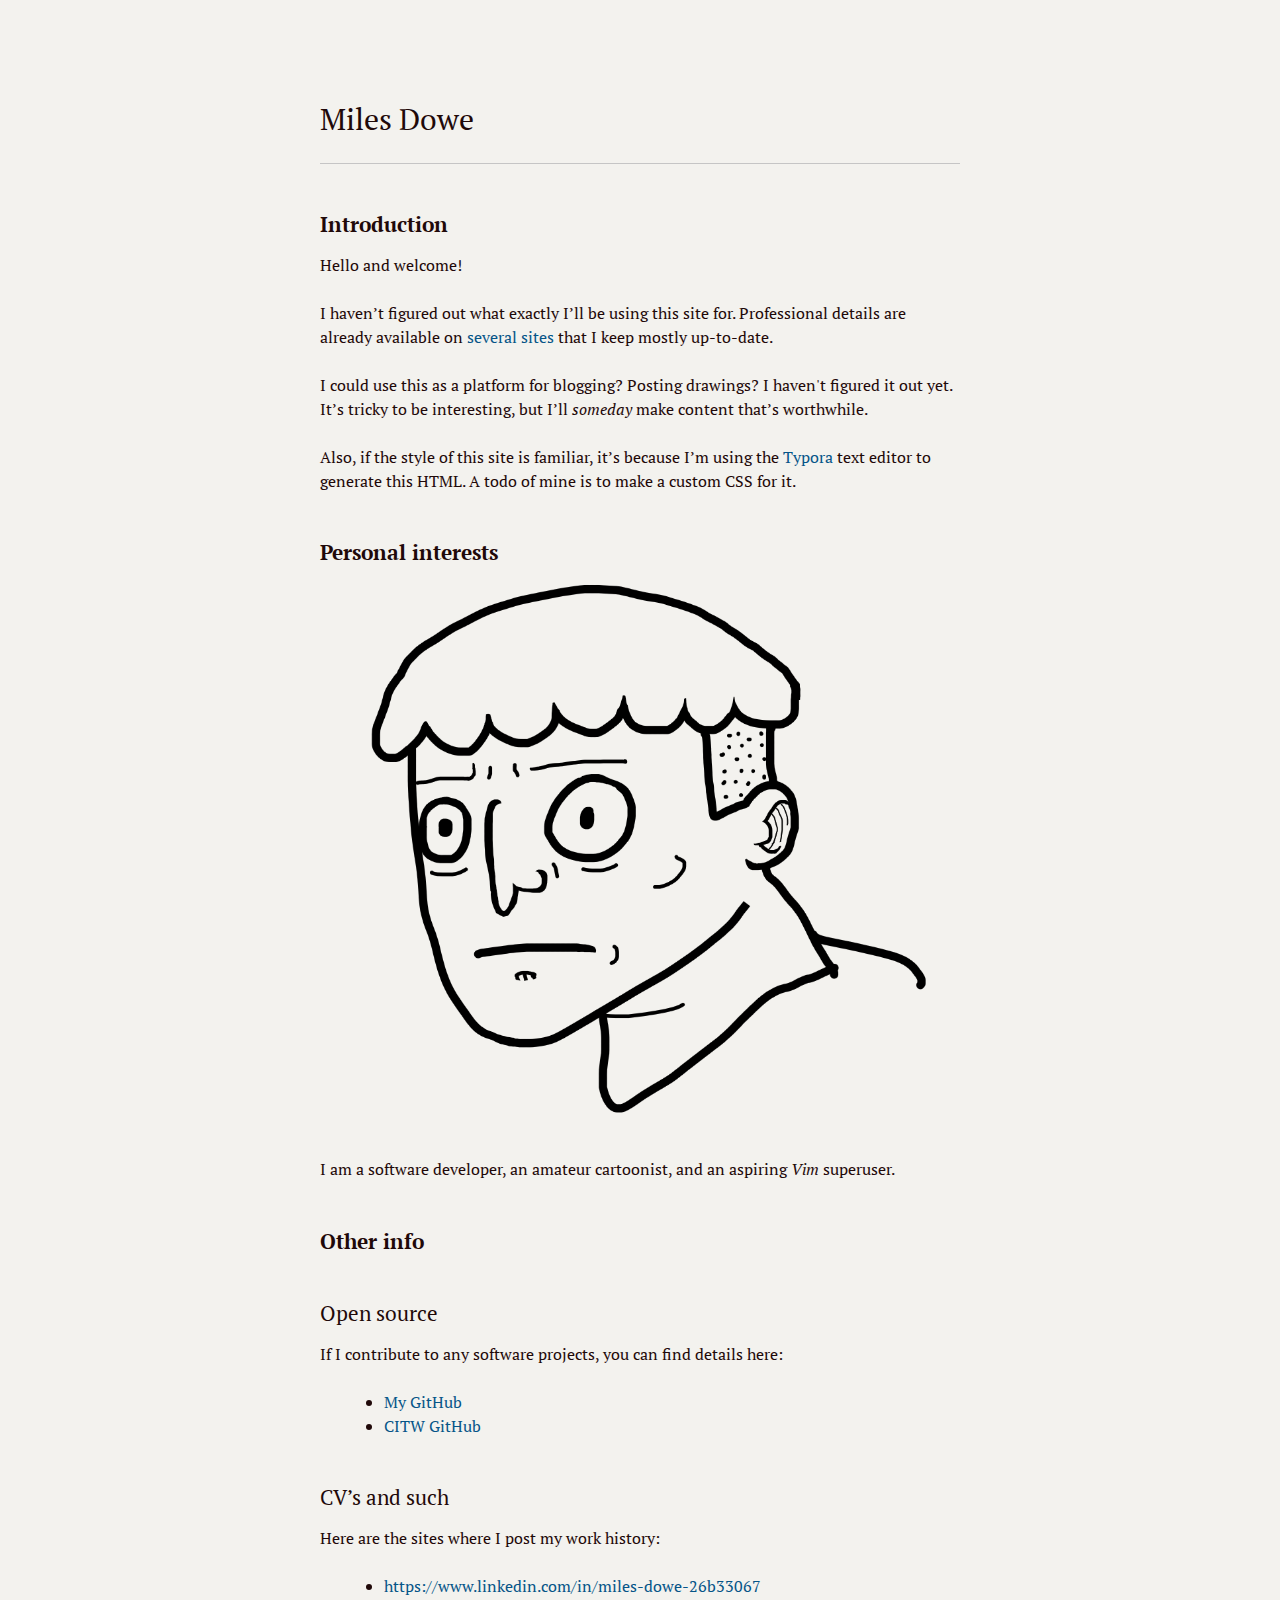
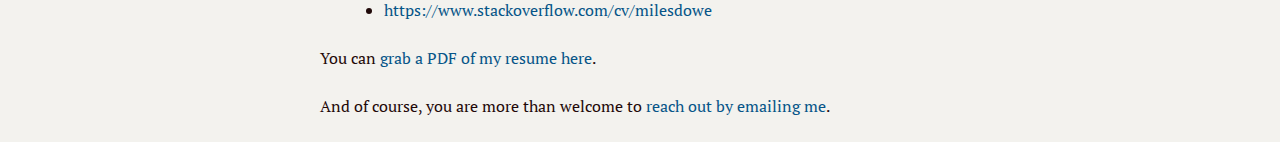
==== commit d271ed0c: "Make unsubstantial changes, add picture" ====
--- a/index.html
+++ b/index.html
@@ -4,20 +4,21 @@
 <meta charset='UTF-8'><meta name='viewport' content='width=device-width initial-scale=1'>
 <title>Miles Dowe</title><link href='https://fonts.loli.net/css?family=PT+Serif:400,400italic,700,700italic&subset=latin,cyrillic-ext,cyrillic,latin-ext' rel='stylesheet' type='text/css' /><style type='text/css'>html {overflow-x: initial !important;}:root { --bg-color:#ffffff; --text-color:#333333; --select-text-bg-color:#B5D6FC; --select-text-font-color:auto; --monospace:"Lucida Console",Consolas,"Courier",monospace; }
 html { font-size: 14px; background-color: var(--bg-color); color: var(--text-color); font-family: "Helvetica Neue", Helvetica, Arial, sans-serif; -webkit-font-smoothing: antialiased; }
-body { margin: 0px; padding: 0px; height: auto; bottom: 0px; top: 0px; left: 0px; right: 0px; font-size: 1rem; line-height: 1.42857; overflow-x: hidden; background: inherit; }
+body { margin: 0px; padding: 0px; height: auto; bottom: 0px; top: 0px; left: 0px; right: 0px; font-size: 1rem; line-height: 1.42857; overflow-x: hidden; background: inherit; tab-size: 4; }
 iframe { margin: auto; }
 a.url { word-break: break-all; }
 a:active, a:hover { outline: 0px; }
 .in-text-selection, ::selection { text-shadow: none; background: var(--select-text-bg-color); color: var(--select-text-font-color); }
-#write { margin: 0px auto; height: auto; width: inherit; word-break: normal; word-wrap: break-word; position: relative; white-space: normal; overflow-x: visible; }
+#write { margin: 0px auto; height: auto; width: inherit; word-break: normal; word-wrap: break-word; position: relative; white-space: normal; overflow-x: visible; padding-top: 40px; }
 #write.first-line-indent p { text-indent: 2em; }
 #write.first-line-indent li p, #write.first-line-indent p * { text-indent: 0px; }
 #write.first-line-indent li { margin-left: 2em; }
 .for-image #write { padding-left: 8px; padding-right: 8px; }
 body.typora-export { padding-left: 30px; padding-right: 30px; }
-.typora-export .footnote-line, .typora-export p { white-space: pre-wrap; }
+.typora-export .footnote-line, .typora-export li, .typora-export p { white-space: pre-wrap; }
 @media screen and (max-width: 500px) {
   body.typora-export { padding-left: 0px; padding-right: 0px; }
+  #write { padding-left: 20px; padding-right: 20px; }
   .CodeMirror-sizer { margin-left: 0px !important; }
   .CodeMirror-gutters { display: none !important; }
 }
@@ -49,8 +50,9 @@
 tr { break-inside: avoid; break-after: auto; }
 thead { display: table-header-group; }
 table { border-collapse: collapse; border-spacing: 0px; width: 100%; overflow: auto; break-inside: auto; text-align: left; }
-table.md-table td { min-width: 80px; }
+table.md-table td { min-width: 32px; }
 .CodeMirror-gutters { border-right: 0px; background-color: inherit; }
+.CodeMirror-linenumber { user-select: none; }
 .CodeMirror { text-align: left; }
 .CodeMirror-placeholder { opacity: 0.3; }
 .CodeMirror pre { padding: 0px 4px; }
@@ -80,25 +82,25 @@
 #write .footnote-line { white-space: pre-wrap; }
 @media print {
   body, html { border: 1px solid transparent; height: 99%; break-after: avoid; break-before: avoid; }
-  #write { margin-top: 0px; border-color: transparent !important; }
+  #write { margin-top: 0px; padding-top: 0px; border-color: transparent !important; }
   .typora-export * { -webkit-print-color-adjust: exact; }
   html.blink-to-pdf { font-size: 13px; }
-  .typora-export #write { padding-left: 1cm; padding-right: 1cm; padding-bottom: 0px; break-after: avoid; }
+  .typora-export #write { padding-left: 32px; padding-right: 32px; padding-bottom: 0px; break-after: avoid; }
   .typora-export #write::after { height: 0px; }
   @page { margin: 20mm 0px; }
 }
 .footnote-line { margin-top: 0.714em; font-size: 0.7em; }
 a img, img a { cursor: pointer; }
 pre.md-meta-block { font-size: 0.8rem; min-height: 0.8rem; white-space: pre-wrap; background: rgb(204, 204, 204); display: block; overflow-x: hidden; }
-p > img:only-child { display: block; margin: auto; }
-p > .md-image:only-child { display: inline-block; width: 100%; text-align: center; }
+p > .md-image:only-child:not(.md-img-error) img, p > img:only-child { display: block; margin: auto; }
+p > .md-image:only-child { display: inline-block; width: 100%; }
 #write .MathJax_Display { margin: 0.8em 0px 0px; }
 .md-math-block { width: 100%; }
 .md-math-block:not(:empty)::after { display: none; }
 [contenteditable="true"]:active, [contenteditable="true"]:focus { outline: 0px; box-shadow: none; }
 .md-task-list-item { position: relative; list-style-type: none; }
 .task-list-item.md-task-list-item { padding-left: 0px; }
-.md-task-list-item > input { position: absolute; top: 0px; left: 0px; margin-left: -1.2em; margin-top: calc(1em - 10px); }
+.md-task-list-item > input { position: absolute; top: 0px; left: 0px; margin-left: -1.2em; margin-top: calc(1em - 10px); border: none; }
 .math { font-size: 1rem; }
 .md-toc { min-height: 3.58rem; position: relative; font-size: 0.9rem; border-radius: 10px; }
 .md-toc-content { position: relative; margin-left: 0px; }
@@ -129,6 +131,7 @@
 code { text-align: left; vertical-align: initial; }
 a.md-print-anchor { white-space: pre !important; border-width: initial !important; border-style: none !important; border-color: initial !important; display: inline-block !important; position: absolute !important; width: 1px !important; right: 0px !important; outline: 0px !important; background: 0px 0px !important; text-decoration: initial !important; text-shadow: initial !important; }
 .md-inline-math .MathJax_SVG .noError { display: none !important; }
+.html-for-mac .inline-math-svg .MathJax_SVG { vertical-align: 0.2px; }
 .md-math-block .MathJax_SVG_Display { text-align: center; margin: 0px; position: relative; text-indent: 0px; max-width: none; max-height: none; min-height: 0px; min-width: 100%; width: auto; overflow-y: hidden; display: block !important; }
 .MathJax_SVG_Display, .md-inline-math .MathJax_SVG_Display { width: auto; margin: inherit; display: inline-block !important; }
 .MathJax_SVG .MJX-monospace { font-family: var(--monospace); }
@@ -146,12 +149,7 @@
 .highlight td, .highlight tr { border: 0px; }
 
 
-:root { --rawblock-edit-panel-bd: #e5e5e5; }
-@font-face { font-family: "PT Serif"; font-style: normal; font-weight: normal; src: local("PT Serif"), local("PTSerif-Regular"), url("./newsprint/pt-serif-v9-latin-regular.woff") format("woff"); }
-@font-face { font-family: "PT Serif"; font-style: italic; font-weight: normal; src: local("PT Serif"), local("PTSerif-Italic"), url("./newsprint/pt-serif-v9-latin-italic.woff") format("woff"); }
-@font-face { font-family: "PT Serif"; font-style: normal; font-weight: bold; src: local("PT Serif"), local("PTSerif-Bold"), url("./newsprint/pt-serif-v9-latin-700.woff") format("woff"); }
-@font-face { font-family: "PT Serif"; font-style: italic; font-weight: bold; src: local("PT Serif"), local("PTSerif-BoldItalic"), url("./newsprint/pt-serif-v9-latin-700italic.woff") format("woff"); }
-:root { --active-file-bg-color: rgba(32, 43, 51, 0.63); --active-file-text-color: white; --bg-color: #f3f2ee; --text-color: #1f0909; --select-text-bg-color: rgba(32, 43, 51, 0.63); --select-text-font-color: white; }
+:root { --active-file-bg-color: rgba(32, 43, 51, 0.63); --active-file-text-color: white; --bg-color: #f3f2ee; --text-color: #1f0909; --control-text-color: #444; --rawblock-edit-panel-bd: #e5e5e5; --select-text-bg-color: rgba(32, 43, 51, 0.63); --select-text-font-color: white; }
 pre { --select-text-bg-color: #36284e; --select-text-font-color: #fff; }
 html { font-size: 16px; }
 html, body { background-color: rgb(243, 242, 238); font-family: "PT Serif", "Times New Roman", Times, serif; color: rgb(31, 9, 9); line-height: 1.5em; }
@@ -180,20 +178,21 @@
 thead th, tfoot th { padding: 0.25em 0.25em 0.25em 0.4em; text-transform: uppercase; }
 th { text-align: left; }
 td { vertical-align: top; padding: 0.25em 0.25em 0.25em 0.4em; }
-code, .md-fences { background-color: rgb(218, 218, 218); padding-left: 1ch; padding-right: 1ch; }
-.md-fences { margin-left: 2em; margin-bottom: 3em; }
+code, .md-fences { background-color: rgb(218, 218, 218); }
+code { padding-left: 2px; padding-right: 2px; }
+.md-fences { margin-left: 2em; margin-bottom: 3em; padding-left: 1ch; padding-right: 1ch; }
 pre, code, tt { font-size: 0.875em; line-height: 1.71429em; }
 h1 { line-height: 1.3em; font-weight: normal; margin-bottom: 0.5em; }
-p + ul, p + ol { margin-top: -1em; }
+p + ul, p + ol { margin-top: 0.5em; }
 h3 + ul, h4 + ul, h5 + ul, h6 + ul, h3 + ol, h4 + ol, h5 + ol, h6 + ol { margin-top: 0.5em; }
 li > ul, li > ol { margin-top: inherit; margin-bottom: 0px; }
-li li { list-style-type: lower-alpha; }
-li li li { list-style-type: lower-roman; }
-li > blockquote { margin-bottom: 0px; }
+li ol > li { list-style-type: lower-alpha; }
+li li ol > li { list-style-type: lower-roman; }
 h2, h3 { margin-bottom: 0.75em; }
 hr { border-top: none; border-right: none; border-bottom: 1px solid; border-left: none; }
 h1 { border-color: rgb(197, 197, 197); }
 blockquote { border-color: rgb(186, 186, 186); color: rgb(101, 101, 101); }
+blockquote ul, blockquote ol { margin-left: 0px; }
 .ty-table-edit { background-color: transparent; }
 thead { background-color: rgb(218, 218, 218); }
 tr:nth-child(2n) { background: rgb(232, 231, 231); }
@@ -250,15 +249,16 @@
 input { border: 1px solid rgb(170, 170, 170); }
 .megamenu-menu-header #megamenu-menu-header-title, .megamenu-menu-header:hover, .megamenu-menu-header:focus { color: inherit; }
 .dropdown-menu .divider { border-color: rgb(229, 229, 229); }
-
-
-
-
-
- .typora-export p, .typora-export .footnote-line {white-space: normal;} 
+.os-windows-7 strong, .os-windows-7 strong { font-weight: 760; }
+
+
+
+
+
+ .typora-export li, .typora-export p, .typora-export,  .footnote-line {white-space: normal;} 
 </style>
 </head>
 <body class='typora-export os-windows' >
-<div  id='write'  class = 'is-node'><h1><a name='header-n0' class='md-header-anchor '></a>The webpage of Miles Dowe</h1><h2><a name='header-n2' class='md-header-anchor '></a>Introduction</h2><p>Hello and welcome!</p><p>I was originally using this space to reiterate my working and academic history, but those are already available on <a href='https://www.linkedin.com/in/miles-dowe-26b33067'>several</a> <a href='https://www.stackoverflow.com/cv/milesdowe'>sites</a> that I keep fairly up-to-date.  You can also <a href='./content/miles_dowe_resume.pdf'>grab a PDF of my resume here</a>.</p><p>Instead, I hope to use it as a platform for... blogging? Posting drawings? Maybe as a place to host some experimental web development projects. I haven&#39;t quite decided.</p><p>I originally wrote up my own HTML and CSS for this page, but it is too much of a hassle for something so small. It&#39;s a good thing to stand out, but the return on my time investment wasn&#39;t worth it. I like the simplicity of a <em>Markdown</em> document and I really love the <a href='https://typora.io/'>Typora</a> text editor, so I am using it to generate this HTML.</p><h2><a name='header-n7' class='md-header-anchor '></a>Personal interests</h2><p>I am a software developer, an amateur cartoonist, and an aspiring <em>Vim</em> superuser. I&#39;m usually the quiet one in a team of people, but am very amiable and happy to take time helping others.</p><h2><a name='header-n9' class='md-header-anchor '></a>Additional info</h2><p>Check out projects I contribute to:</p><ul><li><a href='https://github.com/MilesDowe'>My GitHub</a></li><li><a href='https://github.com/citwild'>CITW GitHub</a></li></ul><p>Let me re-link the CV sites where I post my work history:</p><ul><li><a href='https://www.linkedin.com/in/miles-dowe-26b33067' target='_blank' class='url'>https://www.linkedin.com/in/miles-dowe-26b33067</a></li><li><a href='https://www.stackoverflow.com/cv/milesdowe' target='_blank' class='url'>https://www.stackoverflow.com/cv/milesdowe</a></li></ul><p>And of course, you are more than welcome to <a href='mailto:milesdowe@gmail.com'>reach out by emailing me</a>.</p></div>
+<div  id='write'  class = 'is-node'><h1><a name='header-n26' class='md-header-anchor '></a>Miles Dowe</h1><h2><a name='header-n28' class='md-header-anchor '></a>Introduction</h2><p>Hello and welcome!</p><p>I haven’t figured out what exactly I’ll be using this site for. Professional details are already available on <a href='https://www.linkedin.com/in/miles-dowe-26b33067'>several</a> <a href='https://www.stackoverflow.com/cv/milesdowe'>sites</a> that I keep mostly up-to-date.</p><p>I could use this as a platform for blogging? Posting drawings? I haven&#39;t figured it out yet. It’s tricky to be interesting, but I’ll <em>someday</em> make content that’s worthwhile.</p><p>Also, if the style of this site is familiar, it’s because I’m using the <a href='https://typora.io/'>Typora</a> text editor to generate this HTML. A todo of mine is to make a custom CSS for it.</p><h2><a name='header-n33' class='md-header-anchor '></a>Personal interests</h2><p><img src='./content/junk.png' alt='A doodle' referrerPolicy='no-referrer' /></p><p>I am a software developer, an amateur cartoonist, and an aspiring <em>Vim</em> superuser.</p><h2><a name='header-n36' class='md-header-anchor '></a>Other info</h2><h3><a name='header-n162' class='md-header-anchor '></a>Open source</h3><p>If I contribute to any software projects, you can find details here:</p><ul><li><a href='https://github.com/MilesDowe'>My GitHub</a></li><li><a href='https://github.com/citwild'>CITW GitHub</a></li></ul><h3><a name='header-n171' class='md-header-anchor '></a>CV’s and such</h3><p>Here are the sites where I post my work history:</p><ul><li><a href='https://www.linkedin.com/in/miles-dowe-26b33067' target='_blank' class='url'>https://www.linkedin.com/in/miles-dowe-26b33067</a></li><li><a href='https://www.stackoverflow.com/cv/milesdowe' target='_blank' class='url'>https://www.stackoverflow.com/cv/milesdowe</a></li></ul><p>You can <a href='./content/miles_dowe_resume.pdf'>grab a PDF of my resume here</a>.</p><p>And of course, you are more than welcome to <a href='mailto:milesdowe@gmail.com'>reach out by emailing me</a>.</p></div>
 </body>
 </html>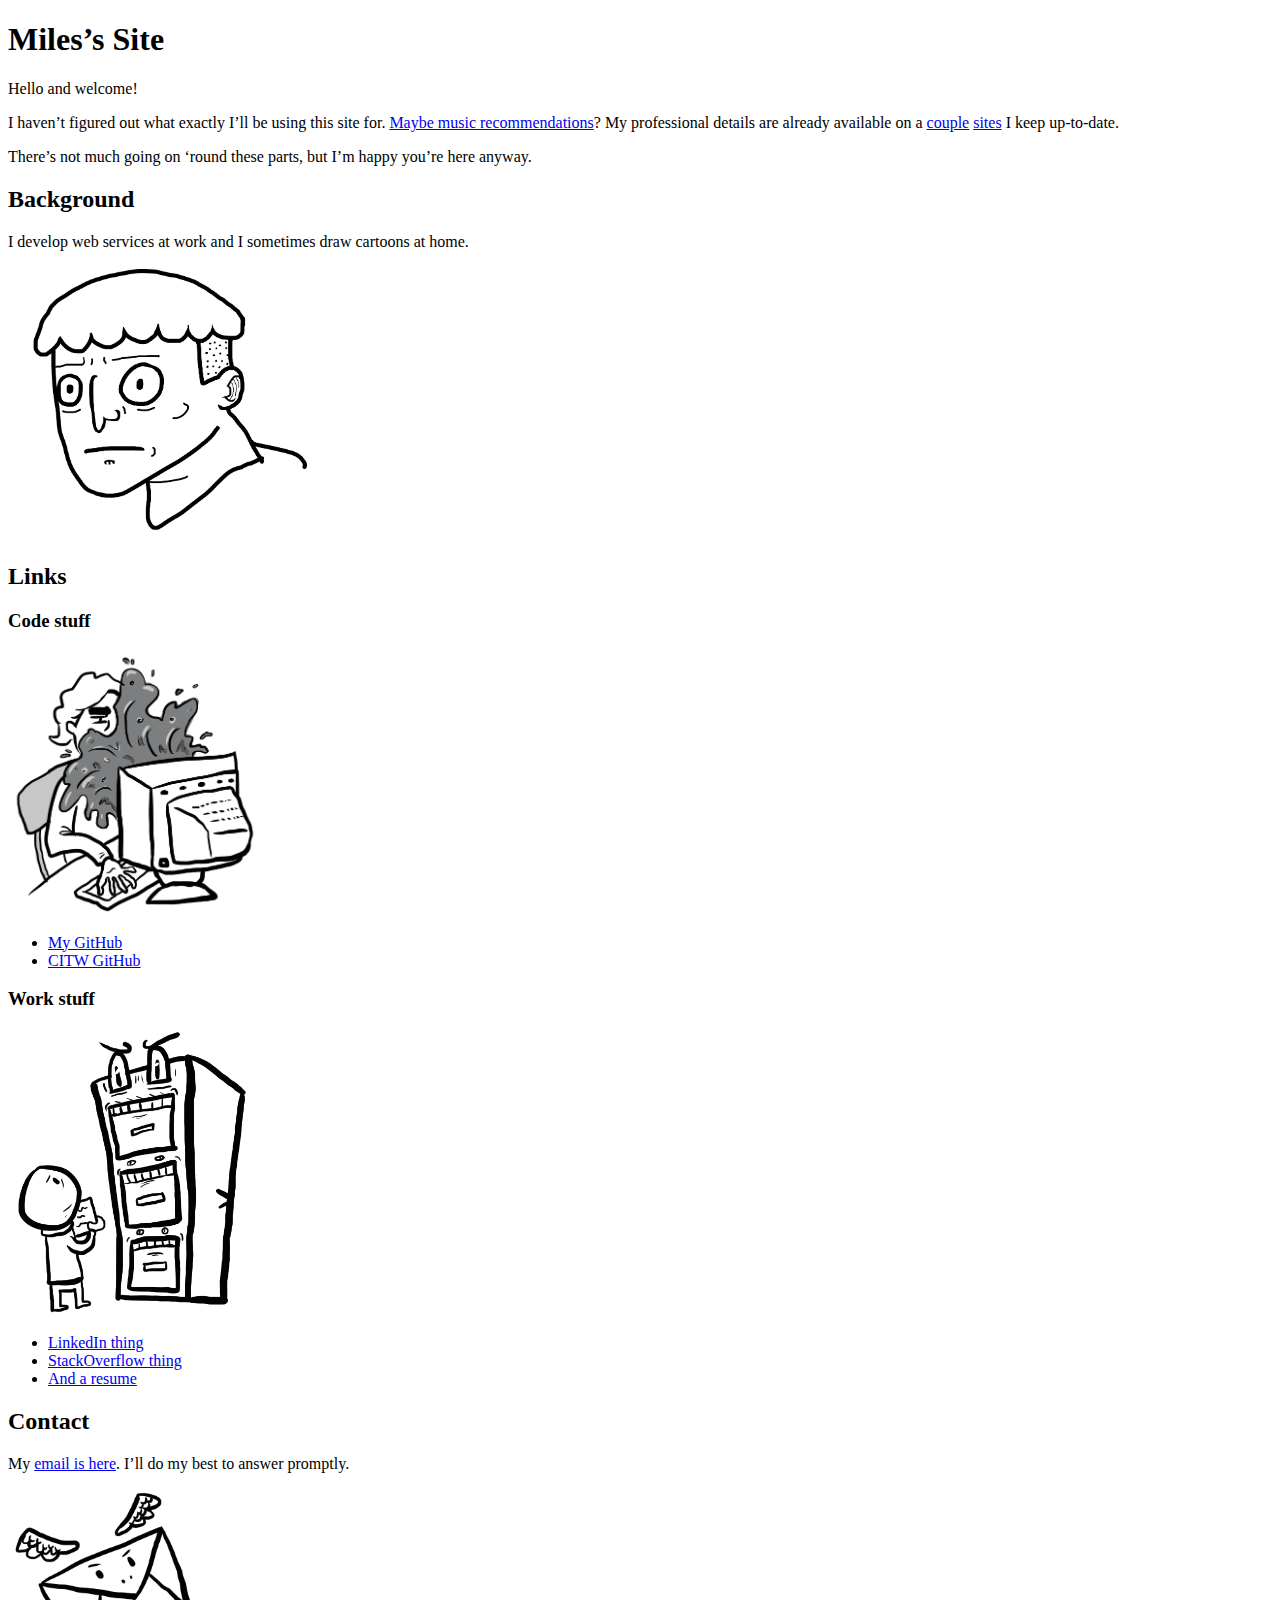
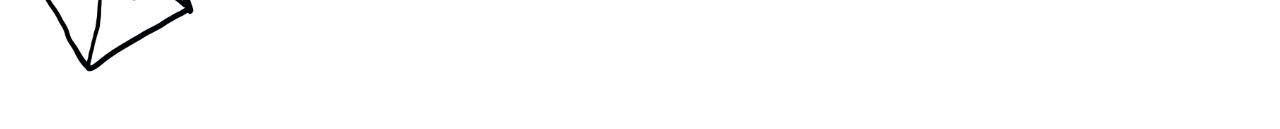
==== commit 677d5200: "Another rework" ====
--- a/index.html
+++ b/index.html
@@ -2,263 +2,33 @@
 <html>
 <head>
 <meta charset='UTF-8'><meta name='viewport' content='width=device-width initial-scale=1'>
-<title>Miles Dowe</title><link href='https://fonts.loli.net/css?family=PT+Serif:400,400italic,700,700italic&subset=latin,cyrillic-ext,cyrillic,latin-ext' rel='stylesheet' type='text/css' /><style type='text/css'>html {overflow-x: initial !important;}:root { --bg-color:#ffffff; --text-color:#333333; --select-text-bg-color:#B5D6FC; --select-text-font-color:auto; --monospace:"Lucida Console",Consolas,"Courier",monospace; }
-html { font-size: 14px; background-color: var(--bg-color); color: var(--text-color); font-family: "Helvetica Neue", Helvetica, Arial, sans-serif; -webkit-font-smoothing: antialiased; }
-body { margin: 0px; padding: 0px; height: auto; bottom: 0px; top: 0px; left: 0px; right: 0px; font-size: 1rem; line-height: 1.42857; overflow-x: hidden; background: inherit; tab-size: 4; }
-iframe { margin: auto; }
-a.url { word-break: break-all; }
-a:active, a:hover { outline: 0px; }
-.in-text-selection, ::selection { text-shadow: none; background: var(--select-text-bg-color); color: var(--select-text-font-color); }
-#write { margin: 0px auto; height: auto; width: inherit; word-break: normal; word-wrap: break-word; position: relative; white-space: normal; overflow-x: visible; padding-top: 40px; }
-#write.first-line-indent p { text-indent: 2em; }
-#write.first-line-indent li p, #write.first-line-indent p * { text-indent: 0px; }
-#write.first-line-indent li { margin-left: 2em; }
-.for-image #write { padding-left: 8px; padding-right: 8px; }
-body.typora-export { padding-left: 30px; padding-right: 30px; }
-.typora-export .footnote-line, .typora-export li, .typora-export p { white-space: pre-wrap; }
-@media screen and (max-width: 500px) {
-  body.typora-export { padding-left: 0px; padding-right: 0px; }
-  #write { padding-left: 20px; padding-right: 20px; }
-  .CodeMirror-sizer { margin-left: 0px !important; }
-  .CodeMirror-gutters { display: none !important; }
-}
-#write li > figure:first-child { margin-top: -20px; }
-#write ol, #write ul { position: relative; }
-img { max-width: 100%; vertical-align: middle; }
-button, input, select, textarea { color: inherit; font-style: inherit; font-variant: inherit; font-weight: inherit; font-stretch: inherit; font-size: inherit; line-height: inherit; font-family: inherit; }
-input[type="checkbox"], input[type="radio"] { line-height: normal; padding: 0px; }
-*, ::after, ::before { box-sizing: border-box; }
-#write h1, #write h2, #write h3, #write h4, #write h5, #write h6, #write p, #write pre { width: inherit; }
-#write h1, #write h2, #write h3, #write h4, #write h5, #write h6, #write p { position: relative; }
-h1, h2, h3, h4, h5, h6 { break-after: avoid-page; break-inside: avoid; orphans: 2; }
-p { orphans: 4; }
-h1 { font-size: 2rem; }
-h2 { font-size: 1.8rem; }
-h3 { font-size: 1.6rem; }
-h4 { font-size: 1.4rem; }
-h5 { font-size: 1.2rem; }
-h6 { font-size: 1rem; }
-.md-math-block, .md-rawblock, h1, h2, h3, h4, h5, h6, p { margin-top: 1rem; margin-bottom: 1rem; }
-.hidden { display: none; }
-.md-blockmeta { color: rgb(204, 204, 204); font-weight: 700; font-style: italic; }
-a { cursor: pointer; }
-sup.md-footnote { padding: 2px 4px; background-color: rgba(238, 238, 238, 0.7); color: rgb(85, 85, 85); border-radius: 4px; cursor: pointer; }
-sup.md-footnote a, sup.md-footnote a:hover { color: inherit; text-transform: inherit; text-decoration: inherit; }
-#write input[type="checkbox"] { cursor: pointer; width: inherit; height: inherit; }
-figure { overflow-x: auto; margin: 1.2em 0px; max-width: calc(100% + 16px); padding: 0px; }
-figure > table { margin: 0px !important; }
-tr { break-inside: avoid; break-after: auto; }
-thead { display: table-header-group; }
-table { border-collapse: collapse; border-spacing: 0px; width: 100%; overflow: auto; break-inside: auto; text-align: left; }
-table.md-table td { min-width: 32px; }
-.CodeMirror-gutters { border-right: 0px; background-color: inherit; }
-.CodeMirror-linenumber { user-select: none; }
-.CodeMirror { text-align: left; }
-.CodeMirror-placeholder { opacity: 0.3; }
-.CodeMirror pre { padding: 0px 4px; }
-.CodeMirror-lines { padding: 0px; }
-div.hr:focus { cursor: none; }
-#write pre { white-space: pre-wrap; }
-#write.fences-no-line-wrapping pre { white-space: pre; }
-#write pre.ty-contain-cm { white-space: normal; }
-.CodeMirror-gutters { margin-right: 4px; }
-.md-fences { font-size: 0.9rem; display: block; break-inside: avoid; text-align: left; overflow: visible; white-space: pre; background: inherit; position: relative !important; }
-.md-diagram-panel { width: 100%; margin-top: 10px; text-align: center; padding-top: 0px; padding-bottom: 8px; overflow-x: auto; }
-#write .md-fences.mock-cm { white-space: pre-wrap; }
-.md-fences.md-fences-with-lineno { padding-left: 0px; }
-#write.fences-no-line-wrapping .md-fences.mock-cm { white-space: pre; overflow-x: auto; }
-.md-fences.mock-cm.md-fences-with-lineno { padding-left: 8px; }
-.CodeMirror-line, twitterwidget { break-inside: avoid; }
-.footnotes { opacity: 0.8; font-size: 0.9rem; margin-top: 1em; margin-bottom: 1em; }
-.footnotes + .footnotes { margin-top: 0px; }
-.md-reset { margin: 0px; padding: 0px; border: 0px; outline: 0px; vertical-align: top; background: 0px 0px; text-decoration: none; text-shadow: none; float: none; position: static; width: auto; height: auto; white-space: nowrap; cursor: inherit; -webkit-tap-highlight-color: transparent; line-height: normal; font-weight: 400; text-align: left; box-sizing: content-box; direction: ltr; }
-li div { padding-top: 0px; }
-blockquote { margin: 1rem 0px; }
-li .mathjax-block, li p { margin: 0.5rem 0px; }
-li { margin: 0px; position: relative; }
-blockquote > :last-child { margin-bottom: 0px; }
-blockquote > :first-child, li > :first-child { margin-top: 0px; }
-.footnotes-area { color: rgb(136, 136, 136); margin-top: 0.714rem; padding-bottom: 0.143rem; white-space: normal; }
-#write .footnote-line { white-space: pre-wrap; }
-@media print {
-  body, html { border: 1px solid transparent; height: 99%; break-after: avoid; break-before: avoid; }
-  #write { margin-top: 0px; padding-top: 0px; border-color: transparent !important; }
-  .typora-export * { -webkit-print-color-adjust: exact; }
-  html.blink-to-pdf { font-size: 13px; }
-  .typora-export #write { padding-left: 32px; padding-right: 32px; padding-bottom: 0px; break-after: avoid; }
-  .typora-export #write::after { height: 0px; }
-  @page { margin: 20mm 0px; }
-}
-.footnote-line { margin-top: 0.714em; font-size: 0.7em; }
-a img, img a { cursor: pointer; }
-pre.md-meta-block { font-size: 0.8rem; min-height: 0.8rem; white-space: pre-wrap; background: rgb(204, 204, 204); display: block; overflow-x: hidden; }
-p > .md-image:only-child:not(.md-img-error) img, p > img:only-child { display: block; margin: auto; }
-p > .md-image:only-child { display: inline-block; width: 100%; }
-#write .MathJax_Display { margin: 0.8em 0px 0px; }
-.md-math-block { width: 100%; }
-.md-math-block:not(:empty)::after { display: none; }
-[contenteditable="true"]:active, [contenteditable="true"]:focus { outline: 0px; box-shadow: none; }
-.md-task-list-item { position: relative; list-style-type: none; }
-.task-list-item.md-task-list-item { padding-left: 0px; }
-.md-task-list-item > input { position: absolute; top: 0px; left: 0px; margin-left: -1.2em; margin-top: calc(1em - 10px); border: none; }
-.math { font-size: 1rem; }
-.md-toc { min-height: 3.58rem; position: relative; font-size: 0.9rem; border-radius: 10px; }
-.md-toc-content { position: relative; margin-left: 0px; }
-.md-toc-content::after, .md-toc::after { display: none; }
-.md-toc-item { display: block; color: rgb(65, 131, 196); }
-.md-toc-item a { text-decoration: none; }
-.md-toc-inner:hover { text-decoration: underline; }
-.md-toc-inner { display: inline-block; cursor: pointer; }
-.md-toc-h1 .md-toc-inner { margin-left: 0px; font-weight: 700; }
-.md-toc-h2 .md-toc-inner { margin-left: 2em; }
-.md-toc-h3 .md-toc-inner { margin-left: 4em; }
-.md-toc-h4 .md-toc-inner { margin-left: 6em; }
-.md-toc-h5 .md-toc-inner { margin-left: 8em; }
-.md-toc-h6 .md-toc-inner { margin-left: 10em; }
-@media screen and (max-width: 48em) {
-  .md-toc-h3 .md-toc-inner { margin-left: 3.5em; }
-  .md-toc-h4 .md-toc-inner { margin-left: 5em; }
-  .md-toc-h5 .md-toc-inner { margin-left: 6.5em; }
-  .md-toc-h6 .md-toc-inner { margin-left: 8em; }
-}
-a.md-toc-inner { font-size: inherit; font-style: inherit; font-weight: inherit; line-height: inherit; }
-.footnote-line a:not(.reversefootnote) { color: inherit; }
-.md-attr { display: none; }
-.md-fn-count::after { content: "."; }
-code, pre, samp, tt { font-family: var(--monospace); }
-kbd { margin: 0px 0.1em; padding: 0.1em 0.6em; font-size: 0.8em; color: rgb(36, 39, 41); background: rgb(255, 255, 255); border: 1px solid rgb(173, 179, 185); border-radius: 3px; box-shadow: rgba(12, 13, 14, 0.2) 0px 1px 0px, rgb(255, 255, 255) 0px 0px 0px 2px inset; white-space: nowrap; vertical-align: middle; }
-.md-comment { color: rgb(162, 127, 3); opacity: 0.8; font-family: var(--monospace); }
-code { text-align: left; vertical-align: initial; }
-a.md-print-anchor { white-space: pre !important; border-width: initial !important; border-style: none !important; border-color: initial !important; display: inline-block !important; position: absolute !important; width: 1px !important; right: 0px !important; outline: 0px !important; background: 0px 0px !important; text-decoration: initial !important; text-shadow: initial !important; }
-.md-inline-math .MathJax_SVG .noError { display: none !important; }
-.html-for-mac .inline-math-svg .MathJax_SVG { vertical-align: 0.2px; }
-.md-math-block .MathJax_SVG_Display { text-align: center; margin: 0px; position: relative; text-indent: 0px; max-width: none; max-height: none; min-height: 0px; min-width: 100%; width: auto; overflow-y: hidden; display: block !important; }
-.MathJax_SVG_Display, .md-inline-math .MathJax_SVG_Display { width: auto; margin: inherit; display: inline-block !important; }
-.MathJax_SVG .MJX-monospace { font-family: var(--monospace); }
-.MathJax_SVG .MJX-sans-serif { font-family: sans-serif; }
-.MathJax_SVG { display: inline; font-style: normal; font-weight: 400; line-height: normal; zoom: 90%; text-indent: 0px; text-align: left; text-transform: none; letter-spacing: normal; word-spacing: normal; word-wrap: normal; white-space: nowrap; float: none; direction: ltr; max-width: none; max-height: none; min-width: 0px; min-height: 0px; border: 0px; padding: 0px; margin: 0px; }
-.MathJax_SVG * { transition: none; }
-.MathJax_SVG_Display svg { vertical-align: middle !important; margin-bottom: 0px !important; }
-.os-windows.monocolor-emoji .md-emoji { font-family: "Segoe UI Symbol", sans-serif; }
-.md-diagram-panel > svg { max-width: 100%; }
-[lang="mermaid"] svg, [lang="flow"] svg { max-width: 100%; }
-[lang="mermaid"] .node text { font-size: 1rem; }
-table tr th { border-bottom: 0px; }
-video { max-width: 100%; display: block; margin: 0px auto; }
-iframe { max-width: 100%; width: 100%; border: none; }
-.highlight td, .highlight tr { border: 0px; }
+<title>Miles Dowe</title></head>
+<body><h1>Miles’s Site</h1>
+<p>Hello and welcome!</p>
+<p>I haven’t figured out what exactly I’ll be using this site for. <a href='./rad_music.html'>Maybe music recommendations</a>? My professional details are already available on a <a href='https://www.linkedin.com/in/miles-dowe-26b33067'>couple</a> <a href='https://www.stackoverflow.com/cv/milesdowe'>sites</a> I keep up-to-date.</p>
+<p>There’s not much going on ‘round these parts, but I’m happy you’re here anyway.</p>
+<h2>Background</h2>
+<p>I develop web services at work and I sometimes draw cartoons at home.</p>
+<p><img src="./content/junk.png" alt="A doodle" width=25% /></p>
+<h2>Links</h2>
+<h3>Code stuff</h3>
+<p><img src="./content/code.png" alt="code" width=20% /></p>
+<ul>
+<li><a href='https://github.com/MilesDowe'>My GitHub</a></li>
+<li><a href='https://github.com/citwild'>CITW GitHub</a></li>
 
+</ul>
+<h3>Work stuff</h3>
+<p><img src="./content/resume.png" alt="resume" width=20% /></p>
+<ul>
+<li><a href='https://www.linkedin.com/in/miles-dowe-26b33067'>LinkedIn thing</a></li>
+<li><a href='https://www.stackoverflow.com/cv/milesdowe'>StackOverflow thing</a></li>
+<li><a href='./content/miles_dowe_resume.pdf'>And a resume</a></li>
 
-:root { --active-file-bg-color: rgba(32, 43, 51, 0.63); --active-file-text-color: white; --bg-color: #f3f2ee; --text-color: #1f0909; --control-text-color: #444; --rawblock-edit-panel-bd: #e5e5e5; --select-text-bg-color: rgba(32, 43, 51, 0.63); --select-text-font-color: white; }
-pre { --select-text-bg-color: #36284e; --select-text-font-color: #fff; }
-html { font-size: 16px; }
-html, body { background-color: rgb(243, 242, 238); font-family: "PT Serif", "Times New Roman", Times, serif; color: rgb(31, 9, 9); line-height: 1.5em; }
-#write { max-width: 40em; }
-ol li { list-style-type: decimal; list-style-position: outside; }
-ul li { list-style-type: disc; list-style-position: outside; }
-ol, ul { list-style: none; }
-blockquote, q { quotes: none; }
-blockquote::before, blockquote::after, q::before, q::after { content: none; }
-table { border-collapse: collapse; border-spacing: 0px; }
-h1, h2, h3, h4, h5, h6 { font-weight: bold; }
-h1 { font-size: 1.875em; line-height: 1.6em; margin-top: 2em; }
-h2, h3 { font-size: 1.3125em; line-height: 1.15; margin-top: 2.28571em; margin-bottom: 1.15em; }
-h3 { font-weight: normal; }
-h4 { font-size: 1.125em; margin-top: 2.67em; }
-h5, h6 { font-size: 1em; }
-h1 { border-bottom: 1px solid; margin-bottom: 1.875em; padding-bottom: 0.8125em; }
-a { text-decoration: none; color: rgb(6, 85, 136); }
-a:hover, a:active { text-decoration: underline; }
-p, blockquote, .md-fences { margin-bottom: 1.5em; }
-h1, h2, h3, h4, h5, h6 { margin-bottom: 1.5em; }
-blockquote { font-style: italic; border-left: 5px solid; margin-left: 2em; padding-left: 1em; }
-ul, ol { margin: 0px 0px 1.5em 1.5em; }
-.md-meta, .md-before, .md-after { color: rgb(153, 153, 153); }
-table { margin-bottom: 1.5em; font-size: 1em; }
-thead th, tfoot th { padding: 0.25em 0.25em 0.25em 0.4em; text-transform: uppercase; }
-th { text-align: left; }
-td { vertical-align: top; padding: 0.25em 0.25em 0.25em 0.4em; }
-code, .md-fences { background-color: rgb(218, 218, 218); }
-code { padding-left: 2px; padding-right: 2px; }
-.md-fences { margin-left: 2em; margin-bottom: 3em; padding-left: 1ch; padding-right: 1ch; }
-pre, code, tt { font-size: 0.875em; line-height: 1.71429em; }
-h1 { line-height: 1.3em; font-weight: normal; margin-bottom: 0.5em; }
-p + ul, p + ol { margin-top: 0.5em; }
-h3 + ul, h4 + ul, h5 + ul, h6 + ul, h3 + ol, h4 + ol, h5 + ol, h6 + ol { margin-top: 0.5em; }
-li > ul, li > ol { margin-top: inherit; margin-bottom: 0px; }
-li ol > li { list-style-type: lower-alpha; }
-li li ol > li { list-style-type: lower-roman; }
-h2, h3 { margin-bottom: 0.75em; }
-hr { border-top: none; border-right: none; border-bottom: 1px solid; border-left: none; }
-h1 { border-color: rgb(197, 197, 197); }
-blockquote { border-color: rgb(186, 186, 186); color: rgb(101, 101, 101); }
-blockquote ul, blockquote ol { margin-left: 0px; }
-.ty-table-edit { background-color: transparent; }
-thead { background-color: rgb(218, 218, 218); }
-tr:nth-child(2n) { background: rgb(232, 231, 231); }
-hr { border-color: rgb(197, 197, 197); }
-.task-list { padding-left: 1rem; }
-.md-task-list-item { padding-left: 1.5rem; list-style-type: none; }
-.md-task-list-item > input::before { content: "√"; display: inline-block; width: 1.25rem; height: 1.6rem; vertical-align: middle; text-align: center; color: rgb(221, 221, 221); background-color: rgb(243, 242, 238); }
-.md-task-list-item > input:checked::before, .md-task-list-item > input[checked]::before { color: inherit; }
-#write pre.md-meta-block { min-height: 1.875rem; color: rgb(85, 85, 85); border: 0px; background: transparent; margin-left: 1em; margin-top: 1em; }
-.md-image > .md-meta { color: rgb(155, 81, 70); }
-.md-image > .md-meta { font-family: Menlo, "Ubuntu Mono", Consolas, "Courier New", "Microsoft Yahei", "Hiragino Sans GB", "WenQuanYi Micro Hei", serif; }
-#write > h3.md-focus::before { left: -1.5rem; color: rgb(153, 153, 153); border-color: rgb(153, 153, 153); }
-#write > h4.md-focus::before { left: -1.5rem; top: 0.25rem; color: rgb(153, 153, 153); border-color: rgb(153, 153, 153); }
-#write > h5.md-focus::before { left: -1.5rem; color: rgb(153, 153, 153); border-color: rgb(153, 153, 153); }
-#write > h6.md-focus::before { left: -1.5rem; top: 0.3125rem; color: rgb(153, 153, 153); border-color: rgb(153, 153, 153); }
-.md-toc:focus .md-toc-content { margin-top: 19px; }
-.md-toc-content:empty::before { color: rgb(6, 85, 136); }
-.md-toc-item { color: rgb(6, 85, 136); }
-#write div.md-toc-tooltip { background-color: rgb(243, 242, 238); }
-#typora-sidebar { background-color: rgb(243, 242, 238); box-shadow: rgba(0, 0, 0, 0.376) 0px 6px 12px; }
-.pin-outline #typora-sidebar { background: inherit; box-shadow: none; border-right: 1px dashed; }
-.pin-outline #typora-sidebar:hover .outline-title-wrapper { border-left: 1px dashed; }
-.outline-item:hover { background-color: rgb(218, 218, 218); border-left: 28px solid rgb(218, 218, 218); border-right: 18px solid rgb(218, 218, 218); }
-.typora-node .outline-item:hover { border-right: 28px solid rgb(218, 218, 218); }
-.outline-expander::before { content: ""; font-family: FontAwesome; font-size: 14px; top: 1px; }
-.outline-expander:hover::before, .outline-item-open > .outline-item > .outline-expander::before { content: ""; }
-.modal-content { background-color: rgb(243, 242, 238); }
-.auto-suggest-container ul li { list-style-type: none; }
-.megamenu-menu, #top-titlebar, #top-titlebar *, .megamenu-content { background: rgb(243, 242, 238); color: rgb(31, 9, 9); }
-.megamenu-menu-header { border-bottom: 1px dashed rgb(32, 43, 51); }
-.megamenu-menu { box-shadow: none; border-right: 1px dashed; }
-header, .context-menu, .megamenu-content, footer { font-family: "PT Serif", "Times New Roman", Times, serif; color: rgb(31, 9, 9); }
-#megamenu-back-btn { color: rgb(31, 9, 9); border-color: rgb(31, 9, 9); }
-.megamenu-menu-header #megamenu-menu-header-title::before { color: rgb(31, 9, 9); }
-.megamenu-menu-list li a:hover, .megamenu-menu-list li a.active { color: inherit; background-color: rgb(232, 231, 223); }
-.long-btn:hover { background-color: rgb(232, 231, 223); }
-#recent-file-panel tbody tr:nth-child(2n-1) { background-color: transparent !important; }
-.megamenu-menu-panel tbody tr:hover td:nth-child(2) { color: inherit; }
-.megamenu-menu-panel .btn { background-color: rgb(210, 209, 209); }
-.btn-default { background-color: transparent; }
-.typora-sourceview-on #toggle-sourceview-btn, .ty-show-word-count #footer-word-count { background: rgb(199, 197, 197); }
-#typora-quick-open { background-color: inherit; }
-.md-diagram-panel { margin-top: 8px; }
-.file-list-item-file-name { font-weight: initial; }
-.file-list-item-summary { opacity: 1; }
-.file-list-item { color: rgb(119, 119, 119); }
-.file-list-item.active { background-color: inherit; color: black; }
-.ty-side-sort-btn.active { background-color: inherit; }
-.file-list-item.active .file-list-item-file-name { font-weight: bold; }
-.file-list-item { opacity: 1 !important; }
-.file-library-node.active > .file-node-background { background-color: var(--active-file-bg-color); }
-.file-tree-node.active > .file-node-content { color: var(--active-file-text-color); }
-.md-task-list-item > input { margin-left: -1.6em; margin-top: calc(1rem - 12px); }
-input { border: 1px solid rgb(170, 170, 170); }
-.megamenu-menu-header #megamenu-menu-header-title, .megamenu-menu-header:hover, .megamenu-menu-header:focus { color: inherit; }
-.dropdown-menu .divider { border-color: rgb(229, 229, 229); }
-.os-windows-7 strong, .os-windows-7 strong { font-weight: 760; }
-
-
-
-
-
- .typora-export li, .typora-export p, .typora-export,  .footnote-line {white-space: normal;} 
-</style>
-</head>
-<body class='typora-export os-windows' >
-<div  id='write'  class = 'is-node'><h1><a name='header-n26' class='md-header-anchor '></a>Miles Dowe</h1><h2><a name='header-n28' class='md-header-anchor '></a>Introduction</h2><p>Hello and welcome!</p><p>I haven’t figured out what exactly I’ll be using this site for. Professional details are already available on <a href='https://www.linkedin.com/in/miles-dowe-26b33067'>several</a> <a href='https://www.stackoverflow.com/cv/milesdowe'>sites</a> that I keep mostly up-to-date.</p><p>I could use this as a platform for blogging? Posting drawings? I haven&#39;t figured it out yet. It’s tricky to be interesting, but I’ll <em>someday</em> make content that’s worthwhile.</p><p>Also, if the style of this site is familiar, it’s because I’m using the <a href='https://typora.io/'>Typora</a> text editor to generate this HTML. A todo of mine is to make a custom CSS for it.</p><h2><a name='header-n33' class='md-header-anchor '></a>Personal interests</h2><p><img src='./content/junk.png' alt='A doodle' referrerPolicy='no-referrer' /></p><p>I am a software developer, an amateur cartoonist, and an aspiring <em>Vim</em> superuser.</p><h2><a name='header-n36' class='md-header-anchor '></a>Other info</h2><h3><a name='header-n162' class='md-header-anchor '></a>Open source</h3><p>If I contribute to any software projects, you can find details here:</p><ul><li><a href='https://github.com/MilesDowe'>My GitHub</a></li><li><a href='https://github.com/citwild'>CITW GitHub</a></li></ul><h3><a name='header-n171' class='md-header-anchor '></a>CV’s and such</h3><p>Here are the sites where I post my work history:</p><ul><li><a href='https://www.linkedin.com/in/miles-dowe-26b33067' target='_blank' class='url'>https://www.linkedin.com/in/miles-dowe-26b33067</a></li><li><a href='https://www.stackoverflow.com/cv/milesdowe' target='_blank' class='url'>https://www.stackoverflow.com/cv/milesdowe</a></li></ul><p>You can <a href='./content/miles_dowe_resume.pdf'>grab a PDF of my resume here</a>.</p><p>And of course, you are more than welcome to <a href='mailto:milesdowe@gmail.com'>reach out by emailing me</a>.</p></div>
+</ul>
+<h2>Contact</h2>
+<p>My <a href='mailto:milesdowe@gmail.com'>email is here</a>. I’ll do my best to answer promptly.</p>
+<p><img src="./content/mail.png" alt="mail" width=15%/></p>
+<p>&nbsp;</p>
 </body>
 </html>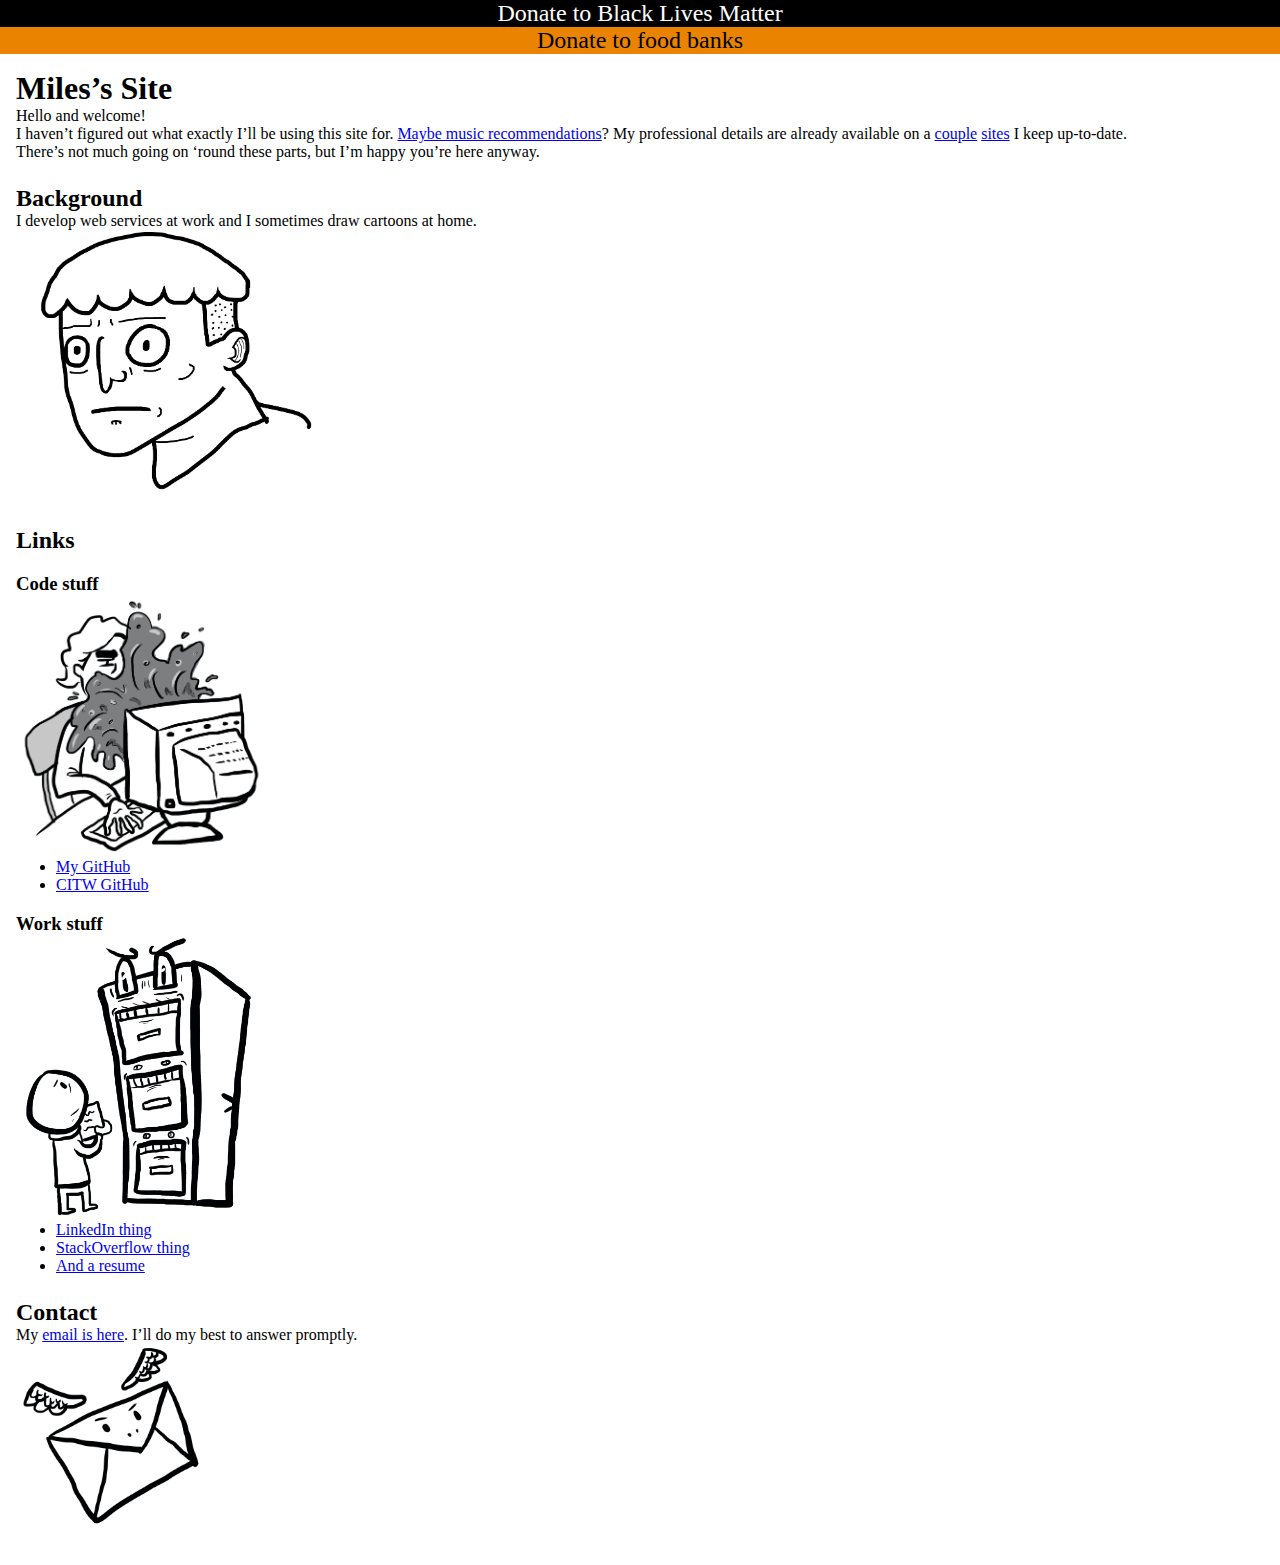
==== commit c14b2c36: "Add BLM, food bank banners" ====
--- a/index.html
+++ b/index.html
@@ -1,34 +1,73 @@
 <!doctype html>
 <html>
-<head>
-<meta charset='UTF-8'><meta name='viewport' content='width=device-width initial-scale=1'>
-<title>Miles Dowe</title></head>
-<body><h1>Miles’s Site</h1>
-<p>Hello and welcome!</p>
-<p>I haven’t figured out what exactly I’ll be using this site for. <a href='./rad_music.html'>Maybe music recommendations</a>? My professional details are already available on a <a href='https://www.linkedin.com/in/miles-dowe-26b33067'>couple</a> <a href='https://www.stackoverflow.com/cv/milesdowe'>sites</a> I keep up-to-date.</p>
-<p>There’s not much going on ‘round these parts, but I’m happy you’re here anyway.</p>
-<h2>Background</h2>
-<p>I develop web services at work and I sometimes draw cartoons at home.</p>
-<p><img src="./content/junk.png" alt="A doodle" width=25% /></p>
-<h2>Links</h2>
-<h3>Code stuff</h3>
-<p><img src="./content/code.png" alt="code" width=20% /></p>
-<ul>
-<li><a href='https://github.com/MilesDowe'>My GitHub</a></li>
-<li><a href='https://github.com/citwild'>CITW GitHub</a></li>
+	<head>
+		<meta charset='UTF-8'><meta name='viewport' content='width=device-width initial-scale=1'>
+		<style type="text/css" media="screen">
+a.banner {
+	text-align: center;
+	font-size: 18pt;
+	text-decoration: none;
+}
+div#blm {
+	background: black;
+}
+a div#blm {
+	color: white;
+}
+div#foodbank {
+	background: #e98300;
+}
+a div#foodbank {
+	color: black;
+}
+* {
+	margin: 0;
+}
+div#main-content {
+    margin: 1em;
+}
+h2,h3 {
+    margin-top: 1em;
+}
+		</style>
+		<title>Miles Dowe</title></head>
+	<body>
+		<a class="banner" href="https://secure.actblue.com/donate/ms_blm_homepage_2019" target="_blank">
+		<div id="blm">
+				Donate to Black Lives Matter
+		</div></a>
+		<a class="banner" href="https://www.feedingamerica.org/find-your-local-foodbank" target="_blank">
+		<div id="foodbank">
+				Donate to food banks
+		</div></a>
+		<div id="main-content">
+			<h1>Miles’s Site</h1>
+			<p>Hello and welcome!</p>
+			<p>I haven’t figured out what exactly I’ll be using this site for. <a href='./rad_music.html'>Maybe music recommendations</a>? My professional details are already available on a <a href='https://www.linkedin.com/in/miles-dowe-26b33067'>couple</a> <a href='https://www.stackoverflow.com/cv/milesdowe'>sites</a> I keep up-to-date.</p>
+			<p>There’s not much going on ‘round these parts, but I’m happy you’re here anyway.</p>
+			<h2>Background</h2>
+			<p>I develop web services at work and I sometimes draw cartoons at home.</p>
+			<p><img src="./content/junk.png" alt="A doodle" width=25% /></p>
+			<h2>Links</h2>
+			<h3>Code stuff</h3>
+			<p><img src="./content/code.png" alt="code" width=20% /></p>
+			<ul>
+				<li><a href='https://github.com/MilesDowe'>My GitHub</a></li>
+				<li><a href='https://github.com/citwild'>CITW GitHub</a></li>
 
-</ul>
-<h3>Work stuff</h3>
-<p><img src="./content/resume.png" alt="resume" width=20% /></p>
-<ul>
-<li><a href='https://www.linkedin.com/in/miles-dowe-26b33067'>LinkedIn thing</a></li>
-<li><a href='https://www.stackoverflow.com/cv/milesdowe'>StackOverflow thing</a></li>
-<li><a href='./content/miles_dowe_resume.pdf'>And a resume</a></li>
+			</ul>
+			<h3>Work stuff</h3>
+			<p><img src="./content/resume.png" alt="resume" width=20% /></p>
+			<ul>
+				<li><a href='https://www.linkedin.com/in/miles-dowe-26b33067'>LinkedIn thing</a></li>
+				<li><a href='https://www.stackoverflow.com/cv/milesdowe'>StackOverflow thing</a></li>
+				<li><a href='./content/miles_dowe_resume.pdf'>And a resume</a></li>
 
-</ul>
-<h2>Contact</h2>
-<p>My <a href='mailto:milesdowe@gmail.com'>email is here</a>. I’ll do my best to answer promptly.</p>
-<p><img src="./content/mail.png" alt="mail" width=15%/></p>
-<p>&nbsp;</p>
-</body>
-</html>+			</ul>
+			<h2>Contact</h2>
+			<p>My <a href='mailto:milesdowe@gmail.com'>email is here</a>. I’ll do my best to answer promptly.</p>
+			<p><img src="./content/mail.png" alt="mail" width=15%/></p>
+			<p>&nbsp;</p>
+		</div>
+	</body>
+</html>
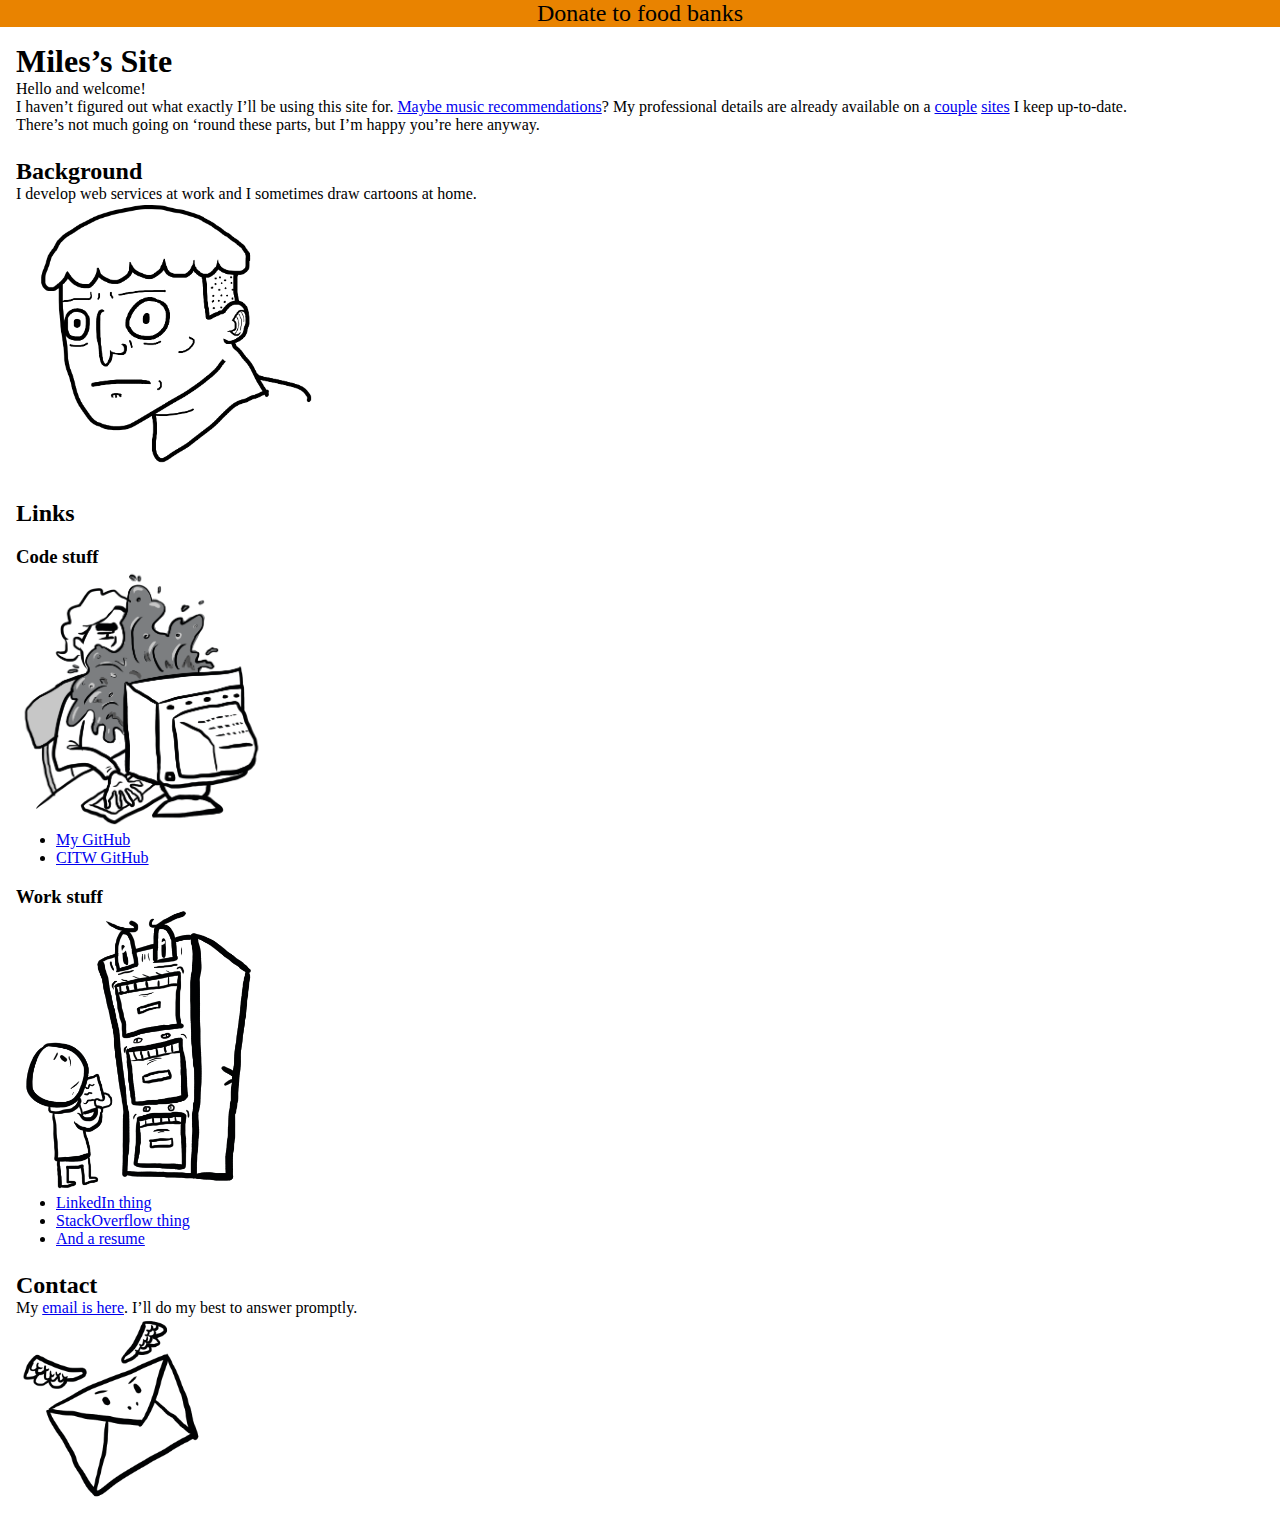
==== commit 5cf5b0c3: "Update index.html" ====
--- a/index.html
+++ b/index.html
@@ -7,12 +7,6 @@
 	text-align: center;
 	font-size: 18pt;
 	text-decoration: none;
-}
-div#blm {
-	background: black;
-}
-a div#blm {
-	color: white;
 }
 div#foodbank {
 	background: #e98300;
@@ -32,10 +26,6 @@
 		</style>
 		<title>Miles Dowe</title></head>
 	<body>
-		<a class="banner" href="https://secure.actblue.com/donate/ms_blm_homepage_2019" target="_blank">
-		<div id="blm">
-				Donate to Black Lives Matter
-		</div></a>
 		<a class="banner" href="https://www.feedingamerica.org/find-your-local-foodbank" target="_blank">
 		<div id="foodbank">
 				Donate to food banks
